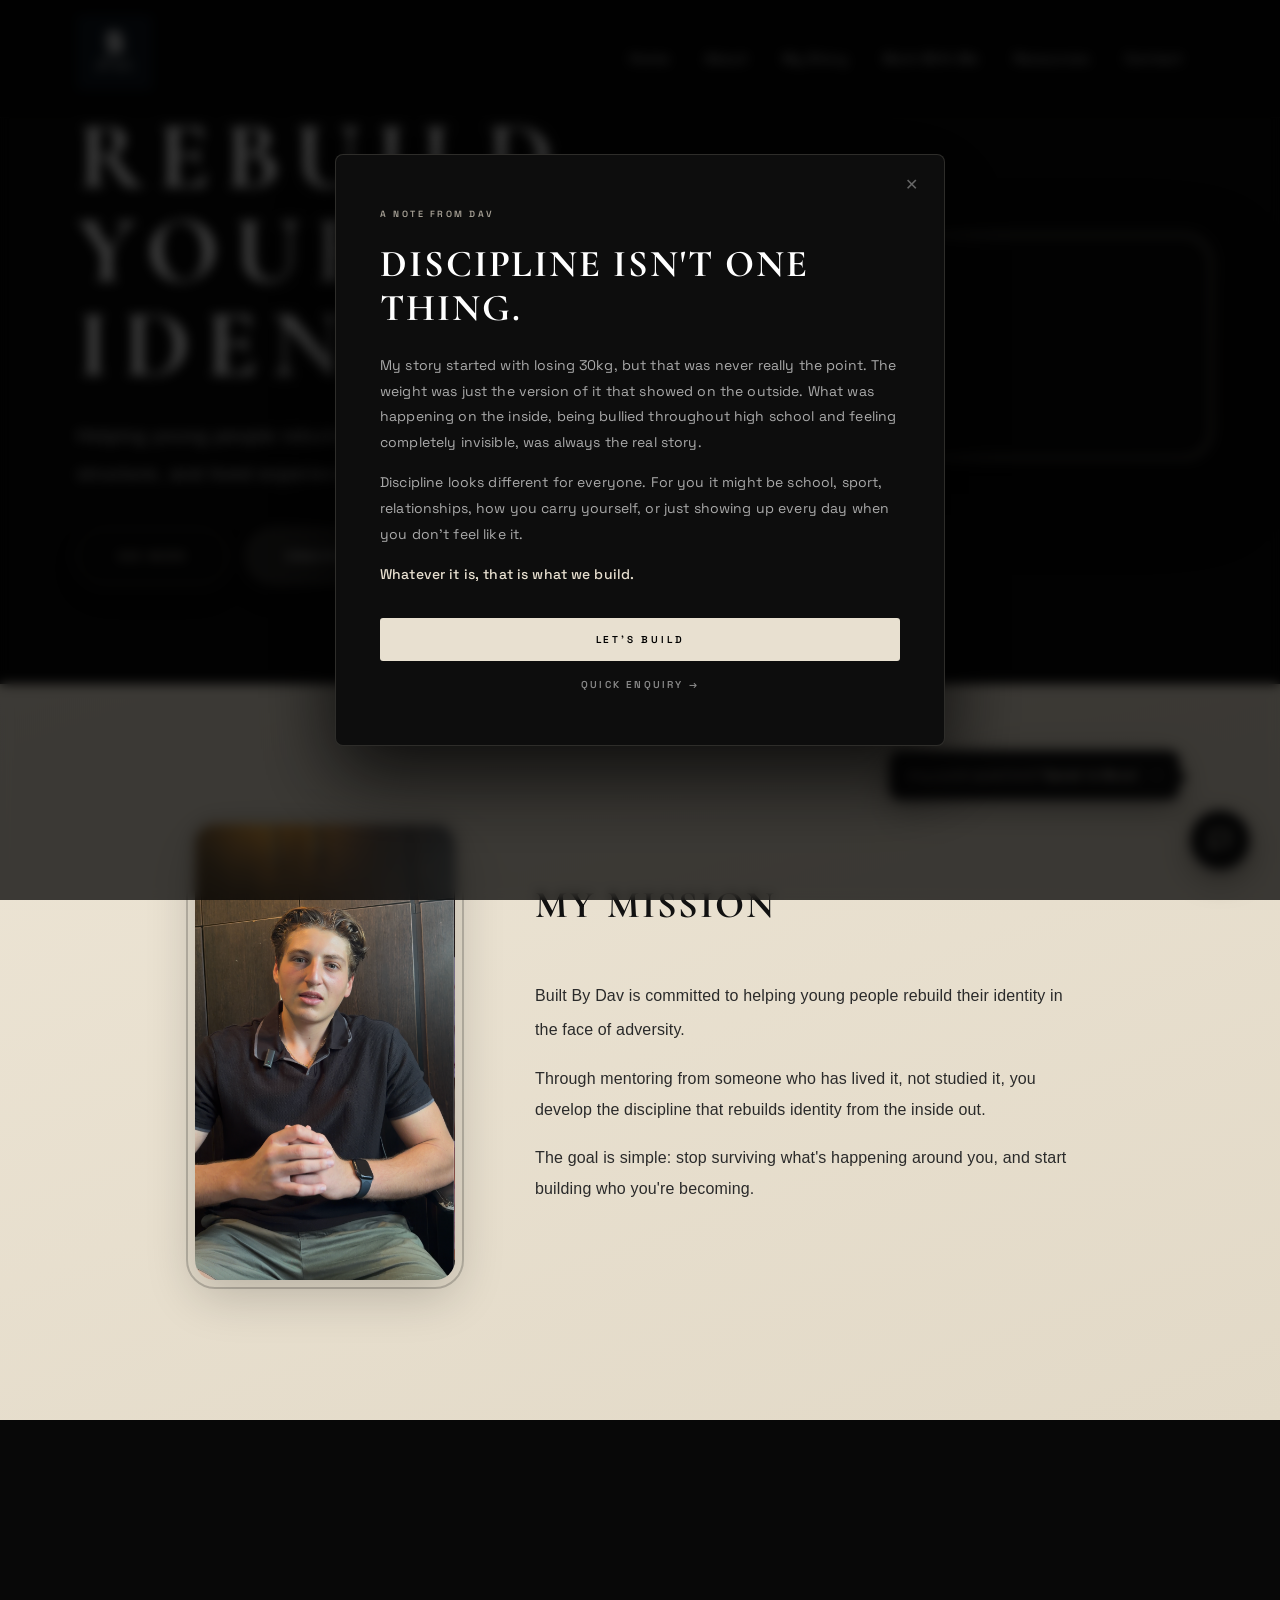
==== index.html @ 3d402c2c "cursor fixes" ====
<!DOCTYPE html>
<html lang="en">
<head>
<meta charset="UTF-8">
<meta name="viewport" content="width=device-width, initial-scale=1.0">
<title>Built By Dav</title>

<!-- FONTS -->
<link href="https://fonts.googleapis.com/css2?family=Cormorant+Garamond:ital,wght@0,300;0,400;0,600;0,700;1,300;1,400;1,600;1,700&family=Space+Grotesk:wght@300;400;500;600;700&display=swap" rel="stylesheet">

<!-- ICONS -->
<link rel="stylesheet" href="https://cdnjs.cloudflare.com/ajax/libs/font-awesome/6.5.0/css/all.min.css">

<style>


/* ===== GLOBAL ===== */
body {
  margin: 0;
  font-family: 'Inter', sans-serif;
  font-weight: 300;
  letter-spacing: 0.3px;
  background: black;
  color: white;
  line-height: 1.7;
}

section {
  padding: 140px 6%;
}

/* ===== SCROLL REVEAL ANIMATION ===== */
.reveal {
  opacity: 0;
  transform: translateY(30px);
  transition: opacity 0.8s ease-out, transform 0.8s ease-out;
}

.reveal.active {
  opacity: 1;
  transform: translateY(0);
}

/* ===== NAV (FIXED PROPERLY) ===== */
nav {
  position: fixed;
  width: 100%;
  top: 0;
  backdrop-filter: blur(20px);
  background: rgba(0,0,0,0.7);
  border-bottom: 1px solid rgba(232, 224, 208, 0.1);
  display: flex;
  justify-content: space-between;
  align-items: center;
  padding: 15px 6%;
  box-sizing: border-box;
  z-index: 1000;
}

.logo img {
  height: 75px;
  transition: 0.3s;
}

.logo:hover img {
  transform: scale(1.05);
}

.nav-links {
    display: flex;
    gap: 35px;
    margin-right: 20px;
    align-items: center;
  }

  .nav-links.active {
    display: flex;
    flex-direction: column;
    position: fixed;
    top: 90px;
    left: 0;
    width: 100%;
    background: rgba(0, 0, 0, 0.98);
    padding: 20px 6%;
    z-index: 999;
    box-sizing: border-box;
  }

  @media (max-width: 768px) {
    .nav-links {
      display: none;
    }
}

.nav-links a {
  color: white;
  text-decoration: none;
  font-size: 13px;
  letter-spacing: 1px;
  transition: 0.4s cubic-bezier(0.4, 0, 0.2, 1);
  font-weight: 400;
  position: relative;
}

.nav-links a::after {
  content: '';
  position: absolute;
  width: 0;
  height: 1px;
  bottom: -5px;
  left: 0;
  background: #E8E0D0;
  transition: width 0.4s cubic-bezier(0.4, 0, 0.2, 1);
}

.nav-links a:hover::after {
  width: 100%;
}

/* ===== HAMBURGER MENU ===== */
.hamburger {
  margin-left: auto;
  padding: 8px;
  display: flex !important;
  flex-direction: column;
  cursor: pointer;
  gap: 7px;
  z-index: 1001;
}

.hamburger span {
  width: 28px;
  height: 2px;
  background: white;
  border-radius: 2px;
  transition: 0.3s;
  display: block;
  flex-shrink: 0;
}

@media (min-width: 769px) {
  .hamburger {
    display: none !important;
  }
}

.hamburger.active span:nth-child(1) {
  transform: rotate(45deg) translate(8px, 8px);
}

.hamburger.active span:nth-child(2) {
  opacity: 0;
}

.hamburger.active span:nth-child(3) {
  transform: rotate(-45deg) translate(8px, -8px);
}

/* ===== HEADINGS ===== */
h1, h2, h3 {
  font-family: 'Playfair Display', serif;
  letter-spacing: 1.5px;
  font-weight: 700;
}

/* ===== HERO ===== */
.hero {
  display: flex;
  justify-content: space-between;
  align-items: center;
  padding-top: 110px;
  padding-bottom: 100px;
}

.hero-text h1 {
  font-size: 72px;
  line-height: 1.2;
  margin: 0;
  letter-spacing: 2px;
}

.hero-text p {
  max-width: 500px;
  color: #bbb;
  font-size: 17px;
  line-height: 1.8;
  margin: 25px 0;
}

.hero img, .hero-video {
  width: 340px;
  border-radius: 20px;
  box-shadow: 0 20px 60px rgba(0, 0, 0, 0.5);
  transition: 0.5s cubic-bezier(0.4, 0, 0.2, 1);
}

.hero-video:hover {
  transform: translateY(-10px);
  box-shadow: 0 30px 80px rgba(232, 224, 208, 0.2);
}

.btn {
  margin-top: 35px;
  padding: 16px 40px;
  background: white;
  color: black;
  border: none;
  cursor: pointer;
  transition: 0.4s cubic-bezier(0.4, 0, 0.2, 1);
  text-decoration: none;
  display: inline-block;
  font-size: 14px;
  border-radius: 8px;
  letter-spacing: 1px;
  font-weight: 500;
  box-shadow: 0 10px 30px rgba(255, 255, 255, 0.1);
}

.btn:hover {
  transform: translateY(-5px);
  box-shadow: 0 20px 50px rgba(255, 255, 255, 0.2);
  background: #f5f5f5;
}

/* ===== MISSION (BEIGE) ===== */
.mission {
  background: #E8E0D0;
  color: black;
}

.mission-container {
  display: flex;
  align-items: center;
  justify-content: center;
  gap: 80px;
  max-width: 1200px;
  margin: auto;
}

.mission img {
  width: 260px;
  border-radius: 20px;
  box-shadow: 0 15px 50px rgba(0, 0, 0, 0.2);
}

.mission-text {
  max-width: 550px;
}

.mission-text h2 {
  font-size: 42px;
  margin: 0 0 30px 0;
}

.mission-text p {
  margin-top: 18px;
  font-size: 16px;
  line-height: 1.8;
  color: #333;
}

/* ===== STORY (BLACK) ===== */
.story {
  background: black;
}

.story-container {
  display: flex;
  align-items: center;
  justify-content: center;
  gap: 80px;
  max-width: 1200px;
  margin: auto;
}

.story-images {
  display: flex;
  justify-content: center;
  align-items: center;
  gap: 0;
}

.story-images img {
  display: block;
  width: 100%;
  max-width: min(100%, 440px);
  height: auto;
  object-fit: contain;
  object-position: center;
  border-radius: 20px;
  box-shadow: 0 20px 60px rgba(0, 0, 0, 0.5);
  transition: 0.5s cubic-bezier(0.4, 0, 0.2, 1);
}

@media (hover: hover) {
  .story-images img:hover {
    transform: translateY(-8px);
    box-shadow: 0 30px 80px rgba(232, 224, 208, 0.15);
  }
}

.story-text {
  max-width: 550px;
}

.story-text h2 {
  font-size: 42px;
  margin: 0 0 30px 0;
}

.story-text p {
  color: #bbb;
  font-size: 16px;
  line-height: 1.8;
  margin-bottom: 20px;
}

/* ===== SERVICES (BEIGE) ===== */
.services {
  background: #E8E0D0;
  color: black;
  text-align: center;
}

.services h2 {
  font-size: 42px;
  margin-bottom: 20px;
}

.cards {
  display: flex;
  justify-content: center;
  gap: 40px;
  flex-wrap: wrap;
  margin-top: 60px;
}

.card {
  background: white;
  padding: 45px;
  border-radius: 20px;
  width: 280px;
  transition: 0.5s cubic-bezier(0.4, 0, 0.2, 1);
  display: flex;
  flex-direction: column;
  justify-content: space-between;
  box-shadow: 0 10px 40px rgba(0, 0, 0, 0.08);
  border: 1px solid rgba(0, 0, 0, 0.05);
}

.card h3 {
  font-size: 22px;
  margin: 0 0 20px 0;
  color: black;
}

.card p {
  color: #555;
  font-size: 15px;
  line-height: 1.7;
  margin: 0;
}

.card:hover {
  transform: translateY(-15px);
  box-shadow: 0 25px 70px rgba(0, 0, 0, 0.15);
  border-color: rgba(0, 0, 0, 0.1);
}

.card-btn {
  display: inline-block;
  margin-top: 25px;
  padding: 12px 24px;
  background: black;
  color: white;
  text-decoration: none;
  text-align: center;
  font-size: 13px;
  cursor: pointer;
  border-radius: 8px;
  transition: 0.4s cubic-bezier(0.4, 0, 0.2, 1);
  letter-spacing: 0.8px;
  font-weight: 500;
}

.card-btn:hover {
  background: #1a1a1a;
  transform: translateY(-3px);
  box-shadow: 0 10px 25px rgba(0, 0, 0, 0.2);
}

/* ===== RESOURCES (BEIGE) ===== */
.resources {
  background: #E8E0D0;
  color: black;
  text-align: center;
}

.resources h2 {
  font-size: 42px;
  margin-bottom: 20px;
}

.resources-grid {
  display: grid;
  grid-template-columns: repeat(auto-fit, minmax(300px, 1fr));
  grid-auto-rows: 1fr;
  gap: 30px;
  margin-top: 50px;
  max-width: 1000px;
  margin-left: auto;
  padding: 10px;
  margin-right: auto;
}

.resource-item {
  background: white;
  padding: 35px;
  border-radius: 15px;
  text-align: left;
  transition: 0.4s cubic-bezier(0.4, 0, 0.2, 1);
  box-shadow: 0 10px 40px rgba(0, 0, 0, 0.08);
  border: 1px solid rgba(0, 0, 0, 0.05);
  display: flex;
  flex-direction: column;
  height: 100%;
}

.resource-item h3 {
  font-size: 18px;
  margin: 0 0 12px 0;
  color: black;
}

.resource-item p {
  color: #666;
  font-size: 14px;
  line-height: 1.6;
  margin: 0 0 15px 0;
  flex-grow: 1;
}

.resource-item a {
  color: black;
  text-decoration: none;
  font-size: 13px;
  font-weight: 500;
  display: inline-block;
  padding: 8px 0;
  border-bottom: 2px solid black;
  transition: 0.3s;
  margin-top: auto;
}

.resource-item a:hover {
  color: #666;
  border-bottom-color: #666;
}

.resource-item:hover {
  transform: translateY(-8px);
  box-shadow: 0 15px 50px rgba(0, 0, 0, 0.12);
}

/* ===== CONTACT ===== */
.contact {
  background: black;
  text-align: center;
}

.contact h2 {
  font-size: 42px;
  margin-bottom: 50px;
}

.socials {
  margin-top: 30px;
  display: flex;
  justify-content: center;
  gap: 30px;
}

.socials a {
  color: white;
  font-size: 28px;
  display: flex;
  align-items: center;
  justify-content: center;
  transition: all 0.4s cubic-bezier(0.4, 0, 0.2, 1);
  position: relative;
  width: 60px;
  height: 60px;
  border-radius: 50%;
  background: rgba(232, 224, 208, 0.1);
}

.socials a:hover {
  transform: translateY(-8px) scale(1.1);
  color: #E8E0D0;
  background: rgba(232, 224, 208, 0.2);
}

.socials a::after {
  content: "";
  position: absolute;
  width: 100%;
  height: 100%;
  border-radius: 50%;
  top: 0;
  left: 0;
  opacity: 0;
  transition: 0.4s;
  box-shadow: 0 0 30px rgba(232,224,208,0.4);
}

.socials a:hover::after {
  opacity: 1;
}

@keyframes float {
  0% { transform: translateY(0px); }
  50% { transform: translateY(-6px); }
  100% { transform: translateY(0px); }
}

.socials a {
  animation: float 3s ease-in-out infinite;
}

.socials a:nth-child(2) {
  animation-delay: 0.2s;
}

.socials a:nth-child(3) {
  animation-delay: 0.4s;
}

/* ===== FOOTER ===== */
#contact.contact {
  padding-bottom: 80px;
}

.footer {
  background: linear-gradient(180deg, #111 0%, #0a0a0a 100%);
  padding: 80px 6%;
  text-align: center;
  color: #888;
  border-top: 1px solid rgba(232, 224, 208, 0.1);
}

.footer-content {
  max-width: 900px;
  margin: 0 auto;
}

.footer-logo {
  margin-bottom: 40px;
}

.footer-logo img {
  height: 120px;
  transition: 0.4s cubic-bezier(0.4, 0, 0.2, 1);
}

.footer-logo img:hover {
  transform: scale(1.08);
}

.footer-tagline {
  margin-bottom: 50px;
  font-size: 16px;
  color: #aaa;
}

.footer-links {
  display: flex;
  justify-content: center;
  gap: 40px;
  margin-bottom: 50px;
  flex-wrap: wrap;
}

.footer-links a {
  color: #888;
  text-decoration: none;
  font-size: 13px;
  transition: 0.3s;
  letter-spacing: 0.5px;
}

.footer-links a:hover {
  color: #E8E0D0;
}

.footer-bottom {
  border-top: 1px solid rgba(232, 224, 208, 0.1);
  padding-top: 30px;
  font-size: 12px;
  color: #666;
  letter-spacing: 0.5px;
}

/* ===== MOBILE RESPONSIVE ===== */
@media (max-width: 768px) {
  section {
    padding: 80px 6%;
  }

  .hamburger {
    margin-left: auto;
    padding: 10px;
    display: flex !important;
    flex-direction: column;
    cursor: pointer;
    gap: 8px;
    z-index: 1001;
  }

  .nav-links.active {
    display: flex;
    flex-direction: column;
    position: fixed;
    top: 90px;
    left: 0;
    width: 100%;
    background: rgba(0, 0, 0, 0.98);
    padding: 20px 6%;
    z-index: 999;
    box-sizing: border-box;
  }

  .nav-links a {
    display: block;
    padding: 18px 0;
    border-bottom: 1px solid rgba(232, 224, 208, 0.12);
    font-size: 15px;
    letter-spacing: 0.12em;
    color: #F5F5F5;
    font-family: 'Space Grotesk', sans-serif;
    text-transform: uppercase;
    transition: color 0.25s ease, background 0.25s ease, transform 0.25s ease;
  }

  .nav-links a:hover,
  .nav-links a:focus {
    color: #E8E0D0;
    background: rgba(232, 224, 208, 0.08);
    transform: translateX(2px);
  }

  .nav-links a::after {
    display: none;
  }

  .hero {
    flex-direction: column;
    padding-top: 120px;
    text-align: center;
  }

  .hero-text h1 {
    font-size: 48px;
  }

  .hero img, .hero-video {
    width: 280px;
    margin-top: 40px;
  }

  .mission-container {
    flex-direction: column;
    gap: 40px;
    text-align: center;
  }

  .story-container {
    flex-direction: column;
    gap: 40px;
    text-align: center;
  }

  .story-images {
    flex-direction: column;
    gap: 20px;
  }

  .story-images img {
    width: 100%;
    height: auto;
  }

  .cards {
    flex-direction: column;
    gap: 30px;
  }

  .card {
    width: 100%;
  }
}


/* ===== LUXURY ENHANCEMENTS ===== */

html {
  scroll-behavior: smooth;
}

body {
  background: #080808;
  letter-spacing: 0.4px;
}

/* Richer font imports */

h1, h2, h3 {
  font-family: 'Cormorant Garamond', 'Playfair Display', serif;
  letter-spacing: 2px;
}

.hero-text {
  max-width: 760px;
}

/* Hero heading glow */
.hero-text h1 {
  font-size: 72px;
  font-weight: 700;
  letter-spacing: 3px;
  line-height: 1.06;
  max-width: 720px;
  background: linear-gradient(135deg, #ffffff 0%, #E8E0D0 50%, #c9b99a 100%);
  -webkit-background-clip: text;
  -webkit-text-fill-color: transparent;
  background-clip: text;
}

.hero-text p {
  font-size: 17px;
  line-height: 1.9;
  color: #bbb;
  letter-spacing: 0.6px;
  max-width: 520px;
}

/* Elegant hero image */
.hero img, .hero-video {
  border-radius: 30px;
  box-shadow: 0 30px 80px rgba(0,0,0,0.7), 0 0 0 1px rgba(232,224,208,0.08);
}

/* Refined button */
.btn {
  padding: 16px 40px;
  background: rgba(232, 224, 208, 0.14);
  color: white;
  border: 1px solid rgba(232, 224, 208, 0.35);
  border-radius: 999px;
  letter-spacing: 1.2px;
  font-size: 14px;
  font-weight: 500;
  text-transform: none;
  transition: 0.4s cubic-bezier(0.4, 0, 0.2, 1);
  box-shadow: 0 12px 25px rgba(0, 0, 0, 0.18);
}

.btn:hover {
  background: rgba(232, 224, 208, 0.26);
  color: white;
  transform: translateY(-3px);
  box-shadow: 0 18px 35px rgba(0, 0, 0, 0.22);
}

/* Section headings with decorative line */
.mission-text h2,
.story-text h2,
.services h2,
.resources h2,
.contact h2 {
  font-weight: 300;
  letter-spacing: 4px;
  text-transform: uppercase;
  font-size: 36px;
}

.mission-text h2::after,
.story-text h2::after,
.services h2::after,
.resources h2::after,
.contact h2::after {
  content: '';
  display: block;
  width: 40px;
  height: 1px;
  background: linear-gradient(90deg, rgba(232,224,208,0.5), transparent);
  margin: 20px auto 0;
  opacity: 0.8;
}

/* Richer beige sections */
.mission, .services, .resources {
  background: linear-gradient(160deg, #EDE5D5 0%, #E2D9C7 100%);
}

/* Refined cards */
.card {
  border-radius: 20px;
  box-shadow: 0 25px 70px rgba(0, 0, 0, 0.08);
  border: 1px solid rgba(232, 224, 208, 0.18);
  transition: 0.6s cubic-bezier(0.4, 0, 0.2, 1);
}

.card:hover {
  transform: translateY(-10px);
  box-shadow: 0 40px 80px rgba(0, 0, 0, 0.12);
}

.card-btn {
    border-radius: 12px;
    letter-spacing: 1.2px;
    font-size: 12px;
    text-transform: none;
    padding: 14px 28px;
}

/* Refined resource items */
.resource-item {
  border-radius: 20px;
  transition: 0.6s cubic-bezier(0.4, 0, 0.2, 1);
}

/* Story section */
.story {
  background: linear-gradient(180deg, #080808 0%, #0d0d0d 100%);
}

.story-images img {
  width: 100%;
  max-width: min(100%, 440px);
  height: auto;
  object-fit: contain;
  object-position: center;
  border-radius: 4px;
  box-shadow: 0 30px 80px rgba(0,0,0,0.6), 0 0 0 1px rgba(255,255,255,0.04);
}

/* Reveal animation - slower and smoother */
.reveal {
  transition: opacity 1.2s cubic-bezier(0.4, 0, 0.2, 1), transform 1.2s cubic-bezier(0.4, 0, 0.2, 1);
  transform: translateY(40px);
}

/* Nav refinement */
nav {
  backdrop-filter: blur(30px);
  background: rgba(5, 5, 5, 0.85);
  border-bottom: 1px solid rgba(232, 224, 208, 0.06);
}

/* Footer refinement */
.footer {
  background: linear-gradient(180deg, #080808 0%, #050505 100%);
}

/* Mobile adjustments */
@media (max-width: 768px) {
  .hero-text h1 {
    font-size: 52px;
    letter-spacing: 4px;
  }
  
  .btn {
    padding: 16px 36px;
  }
}


/* ===== BOLD LUXURY UPGRADE ===== */


body {
  font-weight: 400;
}

h1, h2, h3 {
  font-family: 'Cormorant Garamond', 'Playfair Display', serif;
  font-weight: 700;
}

.hero-text h1 {
  font-weight: 700;
  font-size: 82px;
  letter-spacing: 8px;
  line-height: 1.05;
  background: linear-gradient(135deg, #ffffff 0%, #E8E0D0 40%, #c9b99a 100%);
  -webkit-background-clip: text;
  -webkit-text-fill-color: transparent;
  background-clip: text;
  text-transform: uppercase;
}

.hero-text p {
  font-weight: 400;
  font-size: 16px;
  color: #aaa;
  line-height: 2;
  letter-spacing: 0.8px;
}

.mission-text h2,
.story-text h2,
.services h2,
.resources h2,
.contact h2 {
  font-weight: 700;
  font-size: 40px;
  letter-spacing: 5px;
  text-transform: uppercase;
}

.mission-text p {
  font-weight: 400;
  font-size: 16px;
  color: #2a2a2a;
  line-height: 1.95;
}

.story-text p {
  font-weight: 400;
  color: #bbb;
  line-height: 1.95;
}

.card h3 {
  font-weight: 700;
  font-size: 20px;
  letter-spacing: 2px;
  text-transform: uppercase;
}

.card p {
  font-weight: 400;
  font-size: 14px;
  line-height: 1.8;
  color: #444;
}

.resource-item h3 {
  font-weight: 700;
  letter-spacing: 2px;
  text-transform: uppercase;
  font-size: 16px;
}

.resource-item p {
  font-weight: 400;
  font-size: 14px;
  line-height: 1.8;
}

.btn {
  font-weight: 700;
  letter-spacing: 3px;
  font-size: 12px;
}

.card-btn {
  font-weight: 700;
  letter-spacing: 2px;
}

.footer-tagline {
  font-weight: 400;
  letter-spacing: 3px;
  font-size: 13px;
  text-transform: uppercase;
  color: #888;
}

@media (max-width: 768px) {
  .hero-text h1 {
    font-size: 54px;
    letter-spacing: 5px;
  }
}



/* Story image */
.story-images img {
  width: 100% !important;
  max-width: min(100%, 440px) !important;
  height: auto !important;
  object-fit: contain !important;
  object-position: center !important;
  border: none;
  border-radius: 4px;
  outline: 2px solid rgba(232, 224, 208, 0.6);
  outline-offset: 7px;
}


/* ===== UNIVERSAL IMAGE BORDERS ===== */

/* Hero image - dark background, beige border */
.hero img, .hero-video {
  outline: 2px solid rgba(232, 224, 208, 0.6);
  outline-offset: 7px;
}

/* Mission image - beige background, dark border */
.mission img {
  outline: 2px solid rgba(0, 0, 0, 0.2);
  outline-offset: 7px;
}


/* ===== COMPREHENSIVE MOBILE OPTIMISATION ===== */
@media (max-width: 768px) {

  /* Global */
  section {
    padding: 70px 5% !important;
  }

  h2 {
    font-size: 30px !important;
    letter-spacing: 3px !important;
  }

  /* Nav */
  nav {
    padding: 12px 5%;
  }

  .logo img {
    height: 55px;
  }

  .nav-links.active {
    top: 79px;
    padding: 15px 5%;
    gap: 0;
  }

  .nav-links a {
    display: block;
    padding: 16px 0;
    font-size: 14px;
    letter-spacing: 0.12em;
    text-transform: uppercase;
    transition: color 0.25s ease, background 0.25s ease, transform 0.25s ease;
  }

  .nav-links a:hover,
  .nav-links a:focus {
    color: #E8E0D0;
    background: rgba(232, 224, 208, 0.08);
    transform: translateX(2px);
  }

  /* Hero */
  .hero {
    flex-direction: column-reverse;
    padding-top: 100px !important;
    padding-bottom: 60px !important;
    text-align: center;
    gap: 40px;
  }

  .hero-text h1 {
    font-size: 46px !important;
    letter-spacing: 5px !important;
  }

  .hero-text p {
    font-size: 15px !important;
    margin: 18px auto;
    max-width: 340px;
  }

  .hero img, .hero-video {
    width: 100%;
    max-width: 320px;
    height: 360px;
    object-fit: cover;
    object-position: top center;
    margin: 0 auto;
    display: block;
    border-radius: 8px;
  }

  .btn {
    padding: 15px 36px !important;
    font-size: 11px !important;
  }

  /* Mission */
  .mission {
    padding: 70px 5% !important;
  }

  .mission-container {
    flex-direction: column;
    gap: 35px;
    text-align: left;
  }

  .mission img {
    width: 100%;
    max-width: 320px;
    height: 320px;
    object-fit: cover;
    object-position: top;
    margin: 0 auto;
    display: block;
  }

  .mission-text {
    max-width: 100%;
  }

  .mission-text p {
    font-size: 15px !important;
  }

  /* Story */
  .story-container {
    flex-direction: column;
    gap: 40px;
    text-align: left;
  }

  .story-text p {
    font-size: 15px !important;
  }

  .story-images {
    flex-direction: column;
    gap: 12px;
    justify-content: center;
    align-items: center;
    width: 100%;
    max-width: 100%;
    padding: 0 clamp(8px, 3vw, 16px);
    box-sizing: border-box;
  }

  .story-images img {
    width: 100% !important;
    max-width: min(100%, min(300px, 88vw)) !important;
    height: auto !important;
    object-fit: contain !important;
    object-position: center center !important;
    margin: 0 auto;
  }

  /* Services */
  .cards {
    flex-direction: column;
    gap: 20px;
    align-items: stretch;
  }

  .card {
    width: 100% !important;
    padding: 30px;
    box-sizing: border-box;
  }

  .card h3 {
    font-size: 16px !important;
  }

  .card p {
    font-size: 14px !important;
  }

  /* Resources */
  .resources-grid {
    grid-template-columns: 1fr !important;
    gap: 18px;
  }

  .resource-item {
    padding: 28px;
  }

  .resource-item h3 {
    font-size: 15px !important;
  }

  /* Contact */
  .socials {
    gap: 20px;
  }

  .socials a {
    width: 52px;
    height: 52px;
    font-size: 22px;
  }

  /* Footer */
  .footer {
    padding: 60px 5%;
  }

  .footer-logo img {
    height: 80px;
  }

  .footer-links {
    gap: 20px;
    flex-direction: column;
    align-items: center;
  }

  .footer-tagline {
    font-size: 11px !important;
    letter-spacing: 2px;
  }

  /* Image borders - adjust offset for mobile */
  .hero img,
  .mission img,
  .story-images img {
    outline-offset: 5px;
  }
}

@media (max-width: 480px) {
  .story-images {
    padding: 0 clamp(4px, 2vw, 12px);
  }

  .story-images img {
    max-width: min(100%, min(260px, 86vw)) !important;
    outline-offset: 4px !important;
  }

  .story-container {
    gap: 28px;
  }
}


@media (max-width: 768px) {
  nav {
    padding: 10px 5%;
    min-height: 60px;
    align-items: center;
  }

  .logo img {
    height: 50px !important;
  }

  .hamburger {
    display: flex !important;
    flex-direction: column;
    gap: 7px !important;
    padding: 8px !important;
    margin-left: auto;
    flex-shrink: 0;
  }

  .hamburger span {
    width: 28px !important;
    height: 2px !important;
    background: white;
    display: block;
    border-radius: 2px;
    flex-shrink: 0;
  }
}


/* ===== HEADING VISIBILITY FIX ===== */

/* Remove gradient on hero - solid white */
.hero-text h1 {
  background: none !important;
  -webkit-background-clip: unset !important;
  -webkit-text-fill-color: white !important;
  background-clip: unset !important;
  color: white !important;
  font-weight: 700 !important;
}

/* All dark section headings - bright white */
.story h2,
.story-text h2,
.contact h2,
#story h2,
#contact h2 {
  color: white !important;
  -webkit-text-fill-color: white !important;
}

/* All light section headings - solid black */
.mission h2,
.mission-text h2,
.services h2,
.resources h2,
#mission h2,
#services h2,
#resources h2 {
  color: #111 !important;
  -webkit-text-fill-color: #111 !important;
}

/* Article and service page headings */
.header-section h1,
.page-header h1,
.article-header h1 {
  color: #111 !important;
  -webkit-text-fill-color: #111 !important;
  font-weight: 700 !important;
}

h2, h3 {
  font-weight: 700 !important;
}


/* ===== LUXURY TYPOGRAPHY SYSTEM ===== */

/* Enable advanced font features */
* {
  -webkit-font-smoothing: antialiased;
  -moz-osx-font-smoothing: grayscale;
  text-rendering: optimizeLegibility;
}

body {
  font-family: 'Inter', sans-serif;
  font-weight: 300;
  font-size: 16px;
  line-height: 1.95;
  letter-spacing: 0.3px;
  font-feature-settings: "kern" 1, "liga" 1, "calt" 1;
}

/* All headings - Cormorant Garamond */
h1, h2, h3, h4 {
  font-family: 'Cormorant Garamond', serif;
  font-weight: 600;
  line-height: 1.15;
  letter-spacing: 3px;
  font-feature-settings: "kern" 1, "liga" 1, "swsh" 1;
}

/* Hero title - dramatic and bold */
.hero-text h1 {
  font-size: 86px !important;
  font-weight: 700 !important;
  letter-spacing: 10px !important;
  line-height: 1.0 !important;
  text-transform: uppercase;
  font-style: normal;
}

/* Section headings - refined uppercase */
h2 {
  font-size: 38px;
  font-weight: 600;
  letter-spacing: 6px;
  text-transform: uppercase;
}

/* Sub headings */
h3 {
  font-size: 20px;
  font-weight: 600;
  letter-spacing: 4px;
  text-transform: uppercase;
}

/* Body paragraphs */
p {
  font-family: 'Inter', sans-serif;
  font-weight: 300;
  font-size: 15px;
  line-height: 2.0;
  letter-spacing: 0.4px;
}

/* Lead paragraph - slightly larger */
.hero-text p,
.mission-text p:first-of-type,
.story-text p:first-of-type {
  font-size: 16px !important;
  font-weight: 300;
  line-height: 2.1 !important;
  letter-spacing: 0.5px;
}

/* Buttons */
.btn, .card-btn {
  font-family: 'Inter', sans-serif;
  font-weight: 400;
  font-size: 10px !important;
  letter-spacing: 4px !important;
  text-transform: uppercase;
}

/* Article headings */
.article-header h1 {
  font-size: 58px !important;
  font-weight: 700 !important;
  letter-spacing: 4px !important;
  line-height: 1.15 !important;
  font-style: italic;
}

.article-meta {
  font-family: 'Inter', sans-serif;
  font-size: 10px !important;
  letter-spacing: 4px !important;
  text-transform: uppercase;
  font-weight: 400;
}

.article-content p {
  font-size: 16px !important;
  line-height: 2.1 !important;
  font-weight: 300;
  letter-spacing: 0.3px;
}

.article-content h2 {
  font-size: 28px !important;
  letter-spacing: 4px !important;
  font-style: italic;
  font-weight: 600 !important;
}

/* Service page headers */
.header-section h1,
.page-header h1 {
  font-size: 56px !important;
  font-weight: 700 !important;
  letter-spacing: 5px !important;
  line-height: 1.1 !important;
}

.header-section p,
.page-header p {
  font-size: 15px !important;
  line-height: 2.0 !important;
  letter-spacing: 0.8px;
  font-weight: 300;
}

/* Card text */
.card h3 {
  font-size: 16px !important;
  letter-spacing: 3px !important;
}

.card p {
  font-size: 13px !important;
  line-height: 1.9 !important;
  letter-spacing: 0.5px;
}

/* Resource items */
.resource-item h3 {
  font-size: 14px !important;
  letter-spacing: 3px !important;
}

.resource-item p {
  font-size: 13px !important;
  line-height: 1.9 !important;
}

/* Footer */
.footer-tagline {
  font-family: 'Inter', sans-serif;
  font-size: 10px !important;
  letter-spacing: 5px !important;
  text-transform: uppercase;
  font-weight: 300;
}

.footer-links a {
  font-size: 10px !important;
  letter-spacing: 3px !important;
  text-transform: uppercase;
}

.footer-bottom p {
  font-size: 10px !important;
  letter-spacing: 2px;
  text-transform: uppercase;
}

/* Article footer */
.article-footer {
  font-family: 'Inter', sans-serif;
  font-size: 11px !important;
  letter-spacing: 3px !important;
  text-transform: uppercase;
}

@media (max-width: 768px) {
  .hero-text h1 {
    font-size: 52px !important;
    letter-spacing: 6px !important;
  }
  h2 {
    font-size: 28px !important;
    letter-spacing: 4px !important;
  }
  .article-header h1 {
    font-size: 38px !important;
  }
  .header-section h1,
  .page-header h1 {
    font-size: 36px !important;
  }
}


/* ===== BOLDER TEXT ===== */
body {
  font-weight: 400 !important;
}

p {
  font-weight: 400 !important;
}

.hero-text p,
.mission-text p,
.story-text p,
.article-content p,
.header-section p,
.page-header p,
.card p,
.resource-item p {
  font-weight: 400 !important;
}


.footer-links a,
.footer-tagline,
.footer-bottom p {
  font-weight: 400 !important;
}

.article-meta {
  font-weight: 500 !important;
}

h1, h2, h3 {
  font-weight: 700 !important;
}


/* ===== THREE FIXES ===== */

/* 1. Lock Read article button to bottom of resource card */
.resource-item {
  display: flex;
  flex-direction: column;
}

.resource-item p {
  flex-grow: 1;
}

.resource-item a {
  display: inline-block !important;
  width: fit-content !important;
  align-self: flex-start;
  margin-top: auto;
  padding-bottom: 3px;
  border-bottom: 1px solid black !important;
  border-top: none !important;
  border-left: none !important;
  border-right: none !important;
}

/* 2. Hero image wider */
.hero img, .hero-video {
  width: 420px !important;
}

@media (max-width: 768px) {
  .hero img, .hero-video {
    width: 100% !important;
    max-width: 360px !important;
  }
}


/* ================================================================
   ELITE NEW-AGE TYPOGRAPHY, Built By Dav
   Cormorant Garamond (editorial serif) × Space Grotesk (modern sans)
   ================================================================ */

*, *::before, *::after {
  -webkit-font-smoothing: antialiased;
  -moz-osx-font-smoothing: grayscale;
  text-rendering: optimizeLegibility;
  font-feature-settings: "kern" 1, "liga" 1, "calt" 1;
}

body {
  font-family: 'Space Grotesk', sans-serif !important;
  font-weight: 400 !important;
  font-size: 15px !important;
  line-height: 1.85 !important;
  letter-spacing: 0.015em !important;
}

h1 {
  font-family: 'Cormorant Garamond', serif !important;
  font-weight: 700 !important;
  letter-spacing: 0.12em !important;
  line-height: 1.0 !important;
  text-transform: uppercase !important;
}

h2 {
  font-family: 'Cormorant Garamond', serif !important;
  font-weight: 700 !important;
  font-size: clamp(28px, 4vw, 42px) !important;
  letter-spacing: 0.14em !important;
  line-height: 1.05 !important;
  text-transform: uppercase !important;
}

h3 {
  font-family: 'Space Grotesk', sans-serif !important;
  font-weight: 600 !important;
  font-size: 12px !important;
  letter-spacing: 0.22em !important;
  line-height: 1.5 !important;
  text-transform: uppercase !important;
}

p {
  font-family: 'Space Grotesk', sans-serif !important;
  font-weight: 400 !important;
  font-size: 15px !important;
  line-height: 1.9 !important;
  letter-spacing: 0.015em !important;
}

li {
  font-family: 'Space Grotesk', sans-serif !important;
  font-weight: 400 !important;
  font-size: 15px !important;
  line-height: 1.9 !important;
  letter-spacing: 0.01em !important;
}


.btn, .card-btn, .form-container button, button[type="submit"] {
  font-family: 'Space Grotesk', sans-serif !important;
  font-size: 9px !important;
  letter-spacing: 0.28em !important;
  font-weight: 600 !important;
  text-transform: uppercase !important;
}

.hero-text h1 {
  font-size: clamp(52px, 9vw, 96px) !important;
  letter-spacing: 0.14em !important;
  line-height: 0.98 !important;
  font-style: normal !important;
}

.hero-text p {
  font-size: 16px !important;
  line-height: 1.95 !important;
  letter-spacing: 0.04em !important;
  font-weight: 400 !important;
}

.article-header h1 {
  font-family: 'Cormorant Garamond', serif !important;
  font-size: clamp(36px, 6vw, 68px) !important;
  font-style: italic !important;
  letter-spacing: 0.04em !important;
  text-transform: none !important;
  line-height: 1.1 !important;
  font-weight: 700 !important;
}

.article-meta {
  font-family: 'Space Grotesk', sans-serif !important;
  font-size: 9px !important;
  letter-spacing: 0.28em !important;
  text-transform: uppercase !important;
  font-weight: 500 !important;
}

.article-content p {
  font-size: 17px !important;
  line-height: 2.05 !important;
  letter-spacing: 0.01em !important;
  font-weight: 400 !important;
}

.article-content h2 {
  font-family: 'Cormorant Garamond', serif !important;
  font-style: italic !important;
  font-size: 30px !important;
  letter-spacing: 0.05em !important;
  text-transform: none !important;
  font-weight: 700 !important;
}

.header-section h1, .page-header h1 {
  font-size: clamp(32px, 5vw, 56px) !important;
  letter-spacing: 0.1em !important;
  line-height: 1.05 !important;
}

.header-section p, .page-header p {
  font-size: 15px !important;
  line-height: 1.9 !important;
  letter-spacing: 0.03em !important;
  font-weight: 400 !important;
}

.card h3 {
  font-size: 11px !important;
  letter-spacing: 0.24em !important;
}

.card p {
  font-size: 14px !important;
  line-height: 1.85 !important;
  letter-spacing: 0.01em !important;
}

.resource-item h3 {
  font-size: 11px !important;
  letter-spacing: 0.22em !important;
}

.resource-item p {
  font-size: 14px !important;
  line-height: 1.85 !important;
}

.resource-item a {
  font-family: 'Space Grotesk', sans-serif !important;
  font-size: 9px !important;
  letter-spacing: 0.22em !important;
  text-transform: uppercase !important;
  font-weight: 600 !important;
}

.footer, .footer p, .footer-bottom p {
  font-family: 'Space Grotesk', sans-serif !important;
  font-size: 10px !important;
  letter-spacing: 0.14em !important;
  text-transform: uppercase !important;
}

.footer-tagline {
  font-family: 'Space Grotesk', sans-serif !important;
  font-size: 10px !important;
  letter-spacing: 0.2em !important;
  text-transform: uppercase !important;
  font-weight: 300 !important;
}

.footer-links a {
  font-family: 'Space Grotesk', sans-serif !important;
  font-size: 9px !important;
  letter-spacing: 0.2em !important;
  text-transform: uppercase !important;
  font-weight: 500 !important;
}

.article-footer, .article-footer p {
  font-family: 'Space Grotesk', sans-serif !important;
  font-size: 10px !important;
  letter-spacing: 0.2em !important;
  text-transform: uppercase !important;
}

input, textarea, select {
  font-family: 'Space Grotesk', sans-serif !important;
  font-weight: 400 !important;
  letter-spacing: 0.02em !important;
}

.benefits li, .benefits p {
  font-size: 15px !important;
  line-height: 1.9 !important;
}

.content p, .service-section p, .service-section li {
  font-size: 15px !important;
  line-height: 1.9 !important;
}

.content h2, .service-section h2 {
  font-family: 'Cormorant Garamond', serif !important;
  font-weight: 700 !important;
  letter-spacing: 0.12em !important;
}

@media (max-width: 768px) {
  .hero-text h1 {
    font-size: clamp(38px, 12vw, 56px) !important;
    letter-spacing: 0.1em !important;
  }
  h2 {
    font-size: clamp(22px, 7vw, 30px) !important;
    letter-spacing: 0.1em !important;
  }
  .header-section h1, .page-header h1 {
    font-size: clamp(28px, 8vw, 40px) !important;
    letter-spacing: 0.08em !important;
  }
  .article-header h1 {
    font-size: clamp(28px, 9vw, 42px) !important;
  }
  p, li {
    font-size: 14px !important;
  }
  .article-content p {
    font-size: 15px !important;
  }
  h3 {
    font-size: 11px !important;
  }
}


/* ===== HERO VIDEO ===== */
.hero-video {
  object-fit: cover;
  border-radius: 20px;
}

@media (max-width: 768px) {
  .hero-video {
    width: 100% !important;
    max-width: 360px !important;
    height: 360px !important;
    margin: 0 auto;
    display: block;
  }
}


/* ===== HERO BUTTON GROUP ===== */
.hero-btns {
  display: flex;
  gap: 18px;
  align-items: center;
  margin-top: 35px;
  flex-wrap: wrap;
}

.hero-btns .btn {
  margin-top: 0;
}

.btn-outline {
  background: transparent !important;
  color: rgba(232, 224, 208, 0.8) !important;
  border: 1px solid rgba(232, 224, 208, 0.35) !important;
}

.btn-outline:hover {
  background: rgba(232, 224, 208, 0.08) !important;
  border-color: rgba(232, 224, 208, 0.7) !important;
  color: white !important;
}

@media (max-width: 768px) {
  .hero-btns {
    justify-content: center;
    gap: 14px;
  }
}


/* ===== READABILITY UPGRADE ===== */
body {
  font-size: 16px !important;
  line-height: 2.0 !important;
}

p {
  font-size: 16px !important;
  line-height: 2.0 !important;
}

li {
  font-size: 16px !important;
  line-height: 2.0 !important;
}

.hero-text p {
  font-size: 17px !important;
  line-height: 2.0 !important;
  color: #ccc !important;
}

.mission-text p {
  font-size: 16px !important;
  line-height: 2.05 !important;
  color: #2a2a2a !important;
}

.story-text p {
  font-size: 16px !important;
  line-height: 2.05 !important;
  color: #bbb !important;
}

.card p {
  font-size: 15px !important;
  line-height: 1.95 !important;
  color: #444 !important;
}

.resource-item p {
  font-size: 15px !important;
  line-height: 1.95 !important;
}

.header-section p, .page-header p {
  font-size: 17px !important;
  line-height: 2.0 !important;
}

.article-content p {
  font-size: 18px !important;
  line-height: 2.1 !important;
}

.content p, .service-section p {
  font-size: 16px !important;
  line-height: 2.05 !important;
}

.benefits li, .content li, .service-section li {
  font-size: 16px !important;
  line-height: 2.0 !important;
}

h2 {
  font-size: clamp(30px, 4vw, 44px) !important;
}

h3 {
  font-size: 13px !important;
}

.card h3 {
  font-size: 12px !important;
}

.resource-item h3 {
  font-size: 12px !important;
}

@media (max-width: 768px) {
  p, li {
    font-size: 15px !important;
  }
  .article-content p {
    font-size: 16px !important;
  }
  .hero-text p {
    font-size: 15px !important;
  }
}


/* ===== ELEGANT FONT REFINEMENT ===== */
/* Cormorant Garamond for all body text, flowing, warm, editorial */
/* Space Grotesk kept only for UI micro-labels (nav, buttons, captions) */

body {
  font-family: 'Cormorant Garamond', serif !important;
  font-weight: 400 !important;
  font-size: 18px !important;
  line-height: 2.0 !important;
  letter-spacing: 0.02em !important;
}

p {
  font-family: 'Cormorant Garamond', serif !important;
  font-weight: 400 !important;
  font-size: 18px !important;
  line-height: 2.05 !important;
  letter-spacing: 0.02em !important;
}

li {
  font-family: 'Cormorant Garamond', serif !important;
  font-weight: 400 !important;
  font-size: 18px !important;
  line-height: 2.0 !important;
  letter-spacing: 0.02em !important;
}

.hero-text p {
  font-family: 'Cormorant Garamond', serif !important;
  font-size: 19px !important;
  font-weight: 400 !important;
  line-height: 2.0 !important;
  color: #ccc !important;
}

.mission-text p {
  font-family: 'Cormorant Garamond', serif !important;
  font-size: 18px !important;
  line-height: 2.05 !important;
  color: #2a2a2a !important;
}

.story-text p {
  font-family: 'Cormorant Garamond', serif !important;
  font-size: 18px !important;
  line-height: 2.05 !important;
  color: #bbb !important;
}

.card p {
  font-family: 'Cormorant Garamond', serif !important;
  font-size: 17px !important;
  line-height: 2.0 !important;
}

.resource-item p {
  font-family: 'Cormorant Garamond', serif !important;
  font-size: 17px !important;
  line-height: 2.0 !important;
}

.header-section p, .page-header p {
  font-family: 'Cormorant Garamond', serif !important;
  font-size: 19px !important;
  line-height: 2.0 !important;
}

.article-content p {
  font-family: 'Cormorant Garamond', serif !important;
  font-size: 20px !important;
  line-height: 2.1 !important;
  letter-spacing: 0.02em !important;
}

.content p, .service-section p {
  font-family: 'Cormorant Garamond', serif !important;
  font-size: 18px !important;
  line-height: 2.05 !important;
}

.benefits li, .content li, .service-section li {
  font-family: 'Cormorant Garamond', serif !important;
  font-size: 18px !important;
  line-height: 2.0 !important;
}

input, textarea, select {
  font-family: 'Cormorant Garamond', serif !important;
  font-size: 16px !important;
  letter-spacing: 0.03em !important;
}

@media (max-width: 768px) {
  p, li {
    font-size: 17px !important;
  }
  .article-content p {
    font-size: 18px !important;
  }
  .hero-text p {
    font-size: 17px !important;
  }
}


/* ===== BANGLA MN FONT ===== */
body, p, li, input, textarea, select,
.hero-text p, .mission-text p, .story-text p,
.card p, .resource-item p, .header-section p,
.page-header p, .article-content p,
.content p, .service-section p,
.benefits li, .content li, .service-section li {
  font-family: 'Bangla MN', serif !important;
}


/* ===== INTER BODY FONT ===== */
body, p, li, input, textarea, select,
.hero-text p, .mission-text p, .story-text p,
.card p, .resource-item p, .header-section p,
.page-header p, .article-content p,
.content p, .service-section p,
.benefits li, .content li, .service-section li {
  font-family: 'Inter', sans-serif !important;
}


/* ===== INTER FOR ALL SUBTITLES & BODY ===== */
h2, h3, h4 {
  font-family: 'Inter', sans-serif !important;
}

.mission-text h2, .story-text h2, .services h2,
.resources h2, .contact h2, .header-section h2,
.page-header h2, .content h2, .service-section h2,
.article-content h2 {
  font-family: 'Inter', sans-serif !important;
}


/* ===== REVERT H2/H3 TO CORMORANT GARAMOND ===== */
h2, h3, h4,
.mission-text h2, .story-text h2, .services h2,
.resources h2, .contact h2, .header-section h2,
.page-header h2, .content h2, .service-section h2,
.article-content h2 {
  font-family: 'Cormorant Garamond', serif !important;
}


/* ===== SPACE GROTESK UNIVERSAL ===== */
*, *::before, *::after {
  font-family: 'Space Grotesk', sans-serif !important;
}


/* ===== RESOURCE CARD TITLES, MORE READABLE ===== */
.resource-item h3 {
  font-size: 15px !important;
  font-weight: 700 !important;
  letter-spacing: 0.08em !important;
  line-height: 1.4 !important;
  margin-bottom: 14px !important;
}


/* ===== ALL BOX TITLES, MORE READABLE ===== */
.card h3,
.resource-item h3,
.service-section h3,
.content h3,
h3 {
  font-size: 15px !important;
  font-weight: 700 !important;
  letter-spacing: 0.08em !important;
  line-height: 1.4 !important;
}


/* ===== BOX TITLES, CORMORANT GARAMOND BOLD ===== */
h3,
.card h3,
.resource-item h3,
.service-section h3,
.content h3 {
  font-family: 'Cormorant Garamond', serif !important;
  font-size: 22px !important;
  font-weight: 700 !important;
  letter-spacing: 0.06em !important;
  line-height: 1.3 !important;
  text-transform: uppercase !important;
}


/* ===== FONT AWESOME FIX ===== */
.fa, .fas, .far, .fal, .fab, .fa-brands,
.fa-solid, .fa-regular, [class^="fa-"], [class*=" fa-"],
i.fa, i.fas, i.far, i.fab {
  font-family: 'Font Awesome 6 Free', 'Font Awesome 6 Brands', 'FontAwesome' !important;
}


/* ===== FONT AWESOME RESTORE ===== */
.fab, .fab::before,
.fas, .fas::before,
.far, .far::before,
.fa, .fa::before,
[class^="fa-"]::before,
[class*=" fa-"]::before {
  font-family: 'Font Awesome 6 Free', 'Font Awesome 6 Brands', 'FontAwesome' !important;
  font-weight: 900 !important;
}

.fab, .fab::before {
  font-family: 'Font Awesome 6 Brands' !important;
  font-weight: 400 !important;
}


/* ===== FONT AWESOME NUCLEAR FIX ===== */
i.fab, i[class*="fa-"] {
  font-family: 'Font Awesome 6 Brands' !important;
  font-weight: 400 !important;
}
i.fas, i.fa {
  font-family: 'Font Awesome 6 Free' !important;
  font-weight: 900 !important;
}
i.fab::before, i.fas::before, i.fa::before, i[class*="fa-"]::before {
  font-family: inherit !important;
  font-weight: inherit !important;
}


/* ===== STORY TEXT CONDENSED ===== */
.story-text p {
  font-size: 15px !important;
  line-height: 1.7 !important;
  margin-bottom: 10px !important;
  margin-top: 0 !important;
}


</style>
</head>

<body>

<!-- NAV -->
<nav>
  <div class="logo">
    <a href="#"><img src="newlog.png" alt="Built By Dav" loading="lazy"></a>
  </div>

  <div class="hamburger" id="hamburger">
    <span></span>
    <span></span>
    <span></span>
  </div>

  <div class="nav-links" id="nav-links">
    <a href="#hero">Home</a>
    <a href="#mission">About</a>
    <a href="#story">My Story</a>
    <a href="#services-heading">Work With Me</a>
    <a href="#resources">Resources</a>
    <a href="#contact">Contact</a>
  </div>
</nav>

<!-- HERO -->
<section id="hero" class="hero reveal">
  <div class="hero-text">
    <h1>Rebuild your identity</h1>
    <p>Helping young people rebuild identity through discipline, structure, and lived experience.</p>
    <div class="hero-btns">
      <a href="#services-heading" class="btn btn-outline">See More</a>
      <a href="enquire.html" class="btn">Enquire Now</a>
    </div>
  </div>
<video autoplay muted loop playsinline class="hero-video" loading="lazy" preload="none">
    <source src="blackhero.mp4" type="video/mp4">
  </video>
</section>

<!-- MISSION -->
<section id="mission" class="mission reveal">
  <div class="mission-container">
  <img src="newmisp.png" alt="Michael D'Avolio" loading="lazy">
    <div class="mission-text">
      <h2>My Mission</h2>
      <p>Built By Dav is committed to helping young people rebuild their identity in the face of adversity.</p>
      <p>Through mentoring from someone who has lived it, not studied it, you develop the discipline that rebuilds identity from the inside out.</p>
      <p>The goal is simple: stop surviving what's happening around you, and start building who you're becoming.</p>
    </div>
  </div>
</section>

<!-- STORY -->
<section id="story" class="story reveal">
  <div class="story-container">
    <div class="story-text">
      <h2>My Story</h2>
    
      <p>At my heaviest, I was 120kg. I was the kid who walked into every room expecting something to go wrong and the one who made himself smaller just to avoid becoming a target.</p>
      <p>I was bullied throughout high school, carrying weight no one could see on top of the weight everyone could. The worst part was feeling like I had no control over any of it. Every day felt the same, heavy, invisible, and stuck.</p>
      <p>Before anything changed externally, I made a decision. I was going to build.</p>
      <p>Discipline came first, then structure, then a standard built on showing up every single day, especially when I didn't feel like it.</p>
      <p>Eventually, I changed schools and stepped into a completely new environment where I knew no one. I had to rebuild who I was from the ground up.</p>
      <p>It wasn't easy and it wasn't linear, but through that process, I lost 30kg, and more importantly, I became someone I actually recognised.</p>
      <p>Everything Built By Dav stands for started with that one decision.</p>
  
    </div>
  <div class="story-images">
      <img src="BA1.png" alt="" loading="lazy" decoding="async">
    </div>
  </div>
</section>

<!-- SERVICES -->
<section id="services" class="services reveal">
  <span id="services-heading" style="display:block;position:relative;top:-90px;visibility:hidden;"></span><h2>What I Offer</h2>
  <div class="cards">
    <div class="card">
      <div>
        <h3>1:1 Identity Rebuild Coaching</h3>
        <p>Personal 1-on-1 coaching designed to rebuild your identity through discipline, structure and real accountability. Built on lived experience, not theory, and someone genuinely in your corner on a personal level.</p>
      </div>
      <a href="coaching.html" class="card-btn">Learn More</a>
    </div>
    <div class="card">
      <div>
        <h3>Live School Talks</h3>
        <p>High impact talks for primary schools, high schools and workplaces. Focused on awareness, discipline, identity and building resilience from the inside out.</p>
      </div>
      <a href="speaking.html" class="card-btn">Learn More</a>
    </div>
    <div class="card">
      <div>
        <h3>Workshops</h3>
        <p>Structured workshops for students, parents and workplaces. Every session delivers practical frameworks that can be applied immediately.</p>
      </div>
      <a href="workshops.html" class="card-btn">Learn More</a>
    </div>
    <div class="card">
      <div>
        <h3>Discipline Coaching</h3>
        <p>Coaching for all kids and teens built around discipline and consistency. Whether it's school, sport, or anything else, this is where the build starts.</p>
      </div>
      <a href="discipline-coaching.html" class="card-btn">Learn More</a>
    </div>
  </div>
</section>

<!-- RESOURCES & INSIGHTS -->
<section id="resources" class="resources reveal">
  <h2>Resources & Insights</h2>

  <div class="resources-grid">
    <div class="resource-item">
      <h3>Building Real Discipline</h3>
      <p>The framework that actually works. How showing up every day, even when you don't want to, rebuilds who you are.</p>
      <a href="discipline.html">Read article →</a>
    </div>

    <div class="resource-item">
      <h3>Identity & Personal Growth</h3>
      <p>What happens when everything falls apart. And how rebuilding yourself from scratch is possible, I did it.</p>
      <a href="identity.html">Read article →</a>
    </div>

    <div class="resource-item">
      <h3>Overcoming Bullying</h3>
      <p>You've been told to wait it out. You've been told it gets better. Here's what actually works.</p>
      <a href="bullying.html">Read article →</a>
    </div>
  </div>
</section>

<!-- CONTACT -->
<section id="contact" class="contact reveal">
  <h2>Get In Touch</h2>

  <div class="socials">
    <a href="https://instagram.com/builtbydav_" target="_blank"><i class="fab fa-instagram"></i></a>
    <a href="https://tiktok.com/@builtbydav" target="_blank"><i class="fab fa-tiktok"></i></a>
    <a href="mailto:builtbydav1@gmail.com"><i class="fas fa-envelope"></i></a>
  </div>
</section>

<!-- FOOTER -->
<footer class="footer reveal">
  <div class="footer-content">
    <div class="footer-logo">
      <img src="newlog.png" alt="Built By Dav" loading="lazy">
    </div>
    <p class="footer-tagline">Built By Discipline. Built By Real Life Experience.</p>
    <div class="footer-links">
      <a href="#hero">Home</a>
      <a href="#mission">About</a>
      <a href="#story">My Story</a>
      <a href="#services-heading">Work With Me</a>
      <a href="#resources">Resources</a>
      <a href="#contact">Contact</a>
    </div>
    <div class="footer-bottom">
      <p>© 2026 Built By Dav. All rights reserved.</p>
      <p>builtbydav1@gmail.com</p>
      <p>ABN 30 541 913 207</p>
    </div>
  </div>
</footer>

<script>

// Scroll reveal animation
function revealOnScroll() {
  const reveals = document.querySelectorAll('.reveal');

  reveals.forEach(element => {
    const windowHeight = window.innerHeight;
    const elementTop = element.getBoundingClientRect().top;
    const elementVisible = 150;

    if (elementTop < windowHeight - elementVisible) {
      element.classList.add('active');
    }
  });
}

window.addEventListener('scroll', revealOnScroll);
revealOnScroll(); // Run on page load

// Hamburger Menu Toggle
const hamburger = document.getElementById('hamburger');
const navLinks = document.getElementById('nav-links');

hamburger.addEventListener('click', () => {
  hamburger.classList.toggle('active');
  navLinks.classList.toggle('active');
});

// Close menu when a link is clicked
navLinks.querySelectorAll('a').forEach(link => {
  link.addEventListener('click', () => {
    hamburger.classList.remove('active');
    navLinks.classList.remove('active');
  });
});

</script>


<div id="chat-prompt" onclick="openChatFromPrompt()">
  Any quick questions? <strong>Speak to Nova!</strong>
  <span id="chat-prompt-close" onclick="event.stopPropagation(); this.parentElement.style.display='none'">✕</span>
</div>

<!-- ===== FAQ CHATBOT ===== -->
<div id="chat-bubble" onclick="toggleChat()" title="Ask a question">
  <svg width="24" height="24" viewBox="0 0 24 24" fill="none" stroke="currentColor" stroke-width="2">
    <path d="M21 15a2 2 0 0 1-2 2H7l-4 4V5a2 2 0 0 1 2-2h14a2 2 0 0 1 2 2z"/>
  </svg>
</div>

<div id="chat-window">
  <div id="chat-header">
    <div id="chat-header-info">
      <div id="chat-avatar">Y</div>
      <div>
        <div id="chat-name">Nova</div>
        <div id="chat-status">Michael's assistant, here to help</div>
      </div>
    </div>
    <button onclick="toggleChat()" id="chat-close">✕</button>
  </div>
  <div id="chat-messages">
    <div class="chat-msg bot">Hey, I'm Nova, Michael's assistant. Got a quick question about Built By Dav? I'm here to help.</div>
    <div id="chat-suggestions">
      <div class="suggestion" onclick="askQuestion('How do I book a session?')">How do I book?</div>
      <div class="suggestion" onclick="askQuestion('How much does it cost?')">Pricing</div>
      <div class="suggestion" onclick="askQuestion('What age groups do you work with?')">Age groups</div>
      <div class="suggestion" onclick="askQuestion('What topics do you cover?')">Topics covered</div>
    </div>
  </div>
  <div id="chat-input-row">
    <input id="chat-input" type="text" placeholder="Type your question..." onkeydown="if(event.key==='Enter') sendMessage()">
    <button onclick="sendMessage()" id="chat-send">
      <svg width="16" height="16" viewBox="0 0 24 24" fill="currentColor"><path d="M2 21l21-9L2 3v7l15 2-15 2z"/></svg>
    </button>
  </div>
</div>

<style>
#chat-bubble {
  position: fixed; bottom: 30px; right: 30px;
  width: 58px; height: 58px;
  background: #111; border: 1px solid rgba(232,224,208,0.3);
  border-radius: 50%; display: flex; align-items: center; justify-content: center;
  cursor: pointer; z-index: 9999; color: #E8E0D0;
  box-shadow: 0 8px 30px rgba(0,0,0,0.4); transition: 0.3s;
}
#chat-bubble:hover { transform: scale(1.08); background: #1a1a1a; }
#chat-window {
  position: fixed; bottom: 100px; right: 30px;
  width: 340px; max-height: 520px;
  background: #0d0d0d; border: 1px solid rgba(232,224,208,0.15);
  border-radius: 16px; z-index: 9998; display: none; flex-direction: column;
  box-shadow: 0 20px 60px rgba(0,0,0,0.6); overflow: hidden;
  font-family: 'Space Grotesk', sans-serif !important;
}
#chat-window.open { display: flex; }
#chat-header { background: #111; padding: 16px 18px; display: flex; align-items: center; justify-content: space-between; border-bottom: 1px solid rgba(232,224,208,0.1); }
#chat-header-info { display: flex; align-items: center; gap: 12px; }
#chat-avatar { width: 36px; height: 36px; background: #E8E0D0; color: black; border-radius: 50%; display: flex; align-items: center; justify-content: center; font-weight: 700; font-size: 14px; }
#chat-name { font-size: 13px; font-weight: 600; color: white; letter-spacing: 0.05em; }
#chat-status { font-size: 10px; color: #888; letter-spacing: 0.08em; }
#chat-close { background: none; border: none; color: #888; cursor: pointer; font-size: 14px; padding: 4px; transition: 0.2s; }
#chat-close:hover { color: white; }
#chat-messages { flex: 1; overflow-y: auto; padding: 16px; display: flex; flex-direction: column; gap: 10px; }
.chat-msg { max-width: 85%; padding: 10px 14px; border-radius: 12px; font-size: 13px; line-height: 1.6; font-family: 'Space Grotesk', sans-serif !important; font-weight: 400 !important; }
.chat-msg.bot { background: #1a1a1a; color: #ddd; border: 1px solid rgba(232,224,208,0.08); align-self: flex-start; }
.chat-msg.user { background: #E8E0D0; color: black; align-self: flex-end; }
#chat-suggestions { display: flex; flex-wrap: wrap; gap: 7px; margin-top: 4px; }
.suggestion { background: transparent; border: 1px solid rgba(232,224,208,0.25); color: #E8E0D0; padding: 6px 12px; border-radius: 20px; font-size: 11px; cursor: pointer; transition: 0.2s; letter-spacing: 0.05em; font-family: 'Space Grotesk', sans-serif !important; }
.suggestion:hover { background: rgba(232,224,208,0.1); }
#chat-input-row { padding: 12px 14px; border-top: 1px solid rgba(232,224,208,0.1); display: flex; gap: 10px; align-items: center; }
#chat-input { flex: 1; background: #1a1a1a; border: 1px solid rgba(232,224,208,0.15); border-radius: 8px; padding: 10px 14px; color: white; font-size: 13px; font-family: 'Space Grotesk', sans-serif !important; outline: none; transition: 0.2s; }
#chat-input:focus { border-color: rgba(232,224,208,0.4); }
#chat-input::placeholder { color: #555; }
#chat-send { background: #E8E0D0; color: black; border: none; border-radius: 8px; width: 38px; height: 38px; display: flex; align-items: center; justify-content: center; cursor: pointer; transition: 0.2s; flex-shrink: 0; }
#chat-send:hover { background: white; }
@media (max-width: 768px) { #chat-window { width: calc(100vw - 40px); right: 20px; bottom: 90px; } #chat-bubble { bottom: 20px; right: 20px; } }
</style>

<script>


/* -- NOVA RESPONSE LOGIC -- */
const crisisPatterns = [
  /kill(ing)? (my)?self/i, /want(ing)? to die/i, /suicid/i,
  /end(ing)? (it|my life|everything)/i,
  /don.t want to (be here|live|exist)/i,
  /hurt(ing)? (my)?self/i, /self.harm/i, /cutting (my)?self/i,
  /better off (without me|dead|gone)/i, /not worth (it|living|anything)/i,
  /someone (is )?(hurting|abusing|hitting) me/i, /being abused/i,
];
const CRISIS_RESPONSE = "If you or someone you know is in danger or needs support right now, please reach out:\n\nLifeline - 13 11 14 (24/7 crisis support)\nKids Helpline - 1800 55 1800 (free & confidential for young people)\nBeyond Blue - 1300 22 4636\n\nYou are not alone and it is okay to ask for help. These services are free, confidential and available right now.";

const personalPatterns = [
  /i.m (gay|straight|bi|bisexual|trans|queer|lesbian)/i,
  /i.m (struggling|lonely|lost|confused|scared|depressed|anxious|sad|upset|broken)/i,
  /i (don.t|do not) have (any )?(friends|anyone)/i,
  /nobody (likes|understands|cares about) me/i,
  /i feel (so )?(alone|lost|invisible|empty|worthless|hopeless|stuck)/i,
  /life (is|feels) (hard|tough|pointless|too much)/i,
  /i hate (school|myself|my life|everything)/i,
  /i.m being bullied/i,
  /people (make fun|laugh) of me/i,
];
const PERSONAL_RESPONSE = "Thanks for sharing that, it takes courage. Whatever you're going through, you don't have to figure it out alone.\n\nKids Helpline (1800 55 1800) is free, confidential and built for exactly this.\n\nAnd if you want to know more about how Michael's work might help, I'm here for that too.";

const jokePatterns = [
  /tell (me )?a joke/i,
  /knock knock/i,
  /why did the/i,
  /say something funny/i,
  /make me laugh/i,
  /funny/i,
  /do you know any jokes/i,
  /joke/i,
  /tell me something funny/i,
];
const jokeResponses = [
  "Okay, here’s one: Why did the student eat his homework? Because the teacher said it was a piece of cake.",
  "How do you make a tissue dance? Put a little boogie in it.",
  "Why don’t scientists trust atoms? Because they make up everything.",
  "What do you call a boomerang that won’t come back? A stick.",
];
const spamPatterns = [
  /\b(fuck|shit|bitch|cunt|dick|cock)\b/i,
];

function isCrisis(q) { return crisisPatterns.some(p => p.test(q)); }
function isPersonal(q) { return personalPatterns.some(p => p.test(q)); }
function isJoke(q) { return jokePatterns.some(p => p.test(q)); }
function isSpam(q) { return spamPatterns.some(p => p.test(q)); }

const faqs = [
  // Greetings
  { keys: ['hi','hello','hey','yo','wassup',"what's up",'sup','heyy','hiiii'],
    answer: "Hey! I'm Nova, Michael's assistant. Got a question about Built By Dav? Ask me anything." },
  { keys: ['anyone there','is this real','is this a bot','are you real','are you a bot','are you human','is there a real person'],
    answer: "I'm Nova, an AI assistant for Built By Dav. I'm not a real person, but I can answer a lot. If you want to speak to Michael directly, head to the Enquire page." },
  { keys: ['who are you','what are you','what is this','how does this work'],
    answer: "I'm Nova, Michael's digital assistant for Built By Dav. Michael was bullied through high school, lost 30kg, rebuilt his identity, and now helps young people through coaching, school talks and workshops. Ask me anything about that." },
  { keys: ['can you help me','help me','i need help'],
    answer: "That's what I'm here for. Ask me anything about Built By Dav, coaching, bullying, identity, discipline, or Michael's story. What do you want to know?" },
  { keys: ["i'm bored",'im bored','bored'],
    answer: "Ha. Well something brought you here. Got a question about Built By Dav? Ask away." },
  { keys: ['this is weird','weird','strange'],
    answer: "Fair enough. But if you've got a question about Michael or Built By Dav, I've got answers." },
  { keys: ['lol','lmao','haha','hehe','lmfao'],
    answer: "Glad you're having fun. Anything you actually want to know?" },
  { keys: ['ok','okay','cool','whatever','fine','sure','interesting','noted'],
    answer: "Alright. Anything else you want to know about Built By Dav?" },
  { keys: ['tell me something','say something','surprise me'],
    answer: "Michael was bullied through most of high school, lost 30kg, and rebuilt his entire identity from scratch. That is where Built By Dav started." },

  // About Built By Dav
  { keys: ['what is built by dav','tell me about built by dav'],
    answer: "Built By Dav is the coaching and speaking brand Michael started after being bullied, losing 30kg, and rebuilding himself from the inside out. It offers 1:1 coaching, live school talks, workshops and discipline coaching focused on real identity, confidence and consistency." },
  { keys: ['who is dav','who is michael','about michael','founder'],
    answer: "Michael D'Avolio is a youth coach, speaker and the founder of Built By Dav. He was bullied throughout high school, lost 30kg, and rebuilt his identity from the ground up. His work is about helping young people do the same." },
  { keys: ['how old is michael','how old are you',"michael's age"],
    answer: "Michael keeps that one to himself, but he's young enough to genuinely relate to what you're going through and old enough to have done the real work." },
  { keys: ['where are you from','are you from australia','where does michael live','what city','what state'],
    answer: "Michael is based in Australia. For in-person availability, reach out through the Enquire page." },
  { keys: ['what is your story','why did you start this','what happened to you','your background'],
    answer: "Michael was bullied through high school, struggled with weight and identity, and felt invisible for years. He lost 30kg, rebuilt who he was through discipline and daily habit, and started Built By Dav to help young people do the same. The visible change was just the beginning." },
  { keys: ['were you really bullied','is the bullying real','did it really happen'],
    answer: "Yes, completely real. Michael was bullied throughout high school and it had a serious impact on his identity and confidence. He talks about it openly because sharing the real story is what actually helps people." },
  { keys: ['did you write the articles','did you write these articles','did you write the article','is this article written by you','are these articles written by you','did you actually write the articles'],
    answer: "Yes. Michael wrote these articles, and this content is based on his own story, experience and coaching work. Built By Dav is his voice and the ideas come from his journey." },
  { keys: ['how bad was the bullying','what kind of bullying did michael go through'],
    answer: "Michael has spoken about it being a consistent pattern through high school that affected how he saw himself. He covers it in detail during school talks." },
  { keys: ['did you go to therapy','did michael see a therapist','did michael get help'],
    answer: "Michael is open about the fact that doing the inner work was part of the process. He is not a therapist but he works alongside young people who may also benefit from professional support." },
  { keys: ['how did you lose weight','how did michael lose weight','lose 30kg'],
    answer: "He lost 30kg through consistency, discipline and a complete mindset shift. Michael trained regularly, fixed his nutrition, and rebuilt how he thought about himself. The physical change followed the internal work." },
  { keys: ['how long did it take','how long did the transformation take','how long to lose 30kg'],
    answer: "It was not an overnight thing. Real change takes real time. Michael is upfront about that because he does not believe in shortcuts." },
  { keys: ['what school did you go to','which school',"michael's school"],
    answer: "Michael keeps that private, but he has spoken at schools across Australia. If you want a school visit, reach out through the Enquire page." },
  { keys: ['why did you switch schools','did michael change schools','switching schools'],
    answer: "Michael has talked about making changes in his environment as part of his journey. He covers it in person during school talks." },
  { keys: ['was it hard switching schools','how was switching schools'],
    answer: "Any big change is hard, especially at school age. Michael talks about navigating those kinds of transitions in his sessions and school talks." },
  { keys: ['do you still get bullied','does michael still get bullied'],
    answer: "Not in the way he used to. Building real identity and confidence changes how you move through the world. That is exactly what Built By Dav is about." },
  { keys: ['are you famous','is michael famous','how popular is he'],
    answer: "Michael is focused on impact over numbers. He would rather genuinely help one person than have a million followers who scroll past." },
  { keys: ['how many followers','how big is your following'],
    answer: "The numbers are growing, but Michael cares a lot more about the work itself. Follow Built By Dav on Instagram or TikTok to keep up." },
  { keys: ['are you on tiktok','tiktok','what is your tiktok'],
    answer: "Yes, Michael is on TikTok as Built By Dav. Links are in the footer of this page." },
  { keys: ['are you on instagram','instagram','what is your instagram'],
    answer: "Yes, Built By Dav is on Instagram. You can find the link in the footer of this page." },
  { keys: ['do you have youtube','youtube channel'],
    answer: "Check the socials in the footer for current platforms. YouTube may be coming." },
  { keys: ['what is your website','website'],
    answer: "You are already on it. This is the Built By Dav website." },
  { keys: ['how do i contact you','can i email you','what is your email','contact','get in touch','reach out'],
    answer: "You can reach Michael directly at builtbydav1@gmail.com or through the Enquire page on this site. He responds personally." },
  { keys: ['how do i book a session','book a session','book a call','how can i book','book now'],
    answer: "You can book using the Enquire page. Fill it out and Michael will get back to you with availability and next steps." },
  { keys: ['what do you offer','what do you provide','what services do you offer','what services','offerings'],
    answer: "Built By Dav offers 1:1 identity rebuild coaching, discipline coaching, live school talks, and workshops for students, parents and workplaces." },
  { keys: ['what is coaching like','what happens in coaching','how does coaching work','coaching process'],
    answer: "Coaching is practical, honest and built around your life. Michael helps you set small daily habits, stay accountable, and rebuild identity through real discipline and consistency." },
  { keys: ['what is discipline coaching','discipline coaching','discipline program'],
    answer: "Discipline coaching is about building consistency, accountability and focus. It is designed for school, sport, confidence or any area where you need more structure and momentum." },
  { keys: ['do you work with parents','parents involved','parent support'],
    answer: "Yes. Many families contact Michael together so parents understand the process. It is normal for parents to be involved in the enquiry and booking process." },
  { keys: ['do you coach teenagers','teen coaching','coaching for teens','coaching for kids'],
    answer: "Yes. Michael mainly works with high school students and young people who want to rebuild confidence, discipline and identity." },
  { keys: ['what topics do you cover','topics you cover','what do you talk about','what is your talk about'],
    answer: "Michael covers bullying, identity, discipline, confidence, resilience and how to rebuild yourself after hard times. Each session and talk is rooted in his lived experience." },
  { keys: ['is this right for me','is this right for me','should i do this','will this help me'],
    answer: "If you feel stuck on confidence, bullying, school, motivation, or your identity, this work is designed for you. The best way to know is to reach out through the Enquire page and have a conversation." },
  { keys: ['how long is a session','session length','session duration'],
    answer: "Session length can vary depending on the program. Reach out through the Enquire page and Michael can share the current format and timing." },
  { keys: ['is this free','is coaching free'],
    answer: "The chatbot is free. Coaching, school talks and workshops are priced separately. Fill out the enquiry form and Michael will send you the details that fit your situation." },
  { keys: ['how much does it cost','how much','price','pricing','cost','fee','charge','rates'],
    answer: "Pricing depends on whether you are after 1:1 coaching, a school visit, or a workshop. Michael built this work from his own journey through bullying, weight loss and identity rebuild, so he prefers to share pricing personally through the Enquire page." },
  { keys: ['what age groups do you work with','what age groups','age groups','who is it for','who is this for'],
    answer: "Michael mainly works with high school students and young people, because his own story of bullying, discipline and identity change happened at that age. If you're unsure whether it fits your situation, reach out through the Enquire page and he will make it clear." },
  { keys: ['is there a free trial','free trial','try before'],
    answer: "There is a discovery call available, so you can meet Michael and work out whether it is the right fit before committing to anything." },
  { keys: ['do you offer discounts','discount','cheaper','concession'],
    answer: "Reach out through the Enquire page and have an honest conversation with Michael. He is not in this for the money." },
  { keys: ['can my parents pay','parents pay','who pays'],
    answer: "Yes, parents are welcome to be involved in the booking and payment process. Michael is used to working with both young people and their families." },
  { keys: ['do you work with kids','how old do you have to be','minimum age'],
    answer: "Michael works mainly with high school students and young people. If you are unsure whether it is the right fit for the age group, just reach out and ask." },
  { keys: ['do you work with adults','adults','am i too old'],
    answer: "The core focus is young people, but reach out and have a conversation. Every situation is different." },
  { keys: ['do you work online','are you in person or online','remote','virtual'],
    answer: "Both. Coaching can be done online and school talks are done in person. Reach out to discuss what works for you." },

  // Bullying
  { keys: ['i am being bullied','someone is bullying me','being bullied','getting bullied'],
    answer: "First, that takes courage to say. You are not the problem. What is happening to you is not okay and it does not define you. If you want to talk to someone right now, Kids Helpline (1800 55 1800) is free and confidential. Michael also works with young people going through exactly this." },
  { keys: ['what do i do about bullying','how do i stop being bullied','what do i do if i am being bullied'],
    answer: "Tell someone you trust, whether that is a parent, teacher or helpline. Document what is happening if you can. You should not have to manage it alone. Michael covers this in his school talks and 1:1 coaching." },
  { keys: ['why do people bully','why do bullies bully','why does bullying happen'],
    answer: "Usually it comes from insecurity, the need for control, or their own pain being taken out on someone else. That does not make it okay, but understanding it can take some of its power away." },
  { keys: ['is bullying normal','does bullying happen to everyone'],
    answer: "It is unfortunately common, but that does not mean it is okay or that you deserve it. No one does." },
  { keys: ['does bullying ever stop','will it get better','does it get better','when does it stop'],
    answer: "Yes. It does get better. Michael is living proof of that. The version of you on the other side of this is stronger than you can imagine right now." },
  { keys: ['how long did your bullying last','how long was michael bullied'],
    answer: "It went on through most of Michael's high school years. That is part of why he understands it so deeply and is so committed to helping others in the middle of it." },
  { keys: ['what type of bullying','what kind of bullying did you go through'],
    answer: "Michael has spoken about it being a consistent pattern through school that affected his confidence and identity. He talks about it openly in his school presentations." },
  { keys: ['was it verbal bullying','verbal bullying','name calling','being called names'],
    answer: "Verbal bullying can do just as much damage as anything physical, sometimes more. Michael knows that firsthand. It is real and it matters." },
  { keys: ['online bullying','i am being cyberbullied','cyberbullied','cyberbullying','bullied online'],
    answer: "Online bullying is just as serious as anything that happens in person. Document everything and tell a trusted adult. Kids Helpline (1800 55 1800) can also help." },
  { keys: ['someone is spreading rumours','spreading rumours','people are saying things'],
    answer: "That is a form of bullying and it is not okay. The most powerful thing you can do is build your identity so strong that their words have no grip on you. Michael coaches exactly that." },
  { keys: ['people are ignoring me at school','being ignored','excluded at school'],
    answer: "Being excluded is a real form of bullying and it is painful. You deserve people who see you. Michael has been there." },
  { keys: ['i have no friends','no friends','no one to talk to','no mates'],
    answer: "That feeling is one of the loneliest things. But it is not permanent. Michael felt the same way. The right people come when you start becoming the real version of yourself." },
  { keys: ['everyone hates me','no one likes me','nobody likes me'],
    answer: "That is your pain talking, not reality. It feels that way when you are in it, but it is not the full picture. Michael felt invisible for years. Things changed." },
  { keys: ['i feel like an outsider','i do not fit in','i do not belong','outsider'],
    answer: "Feeling like you do not fit in is one of the most universal experiences there is, even though it feels completely isolating. Michael built his entire brand around that exact feeling. You are not alone." },
  { keys: ['nobody understands me','no one understands me','i feel misunderstood'],
    answer: "Michael has said those exact words. It gets better when you find the right people, and sometimes that starts by choosing to understand yourself first." },
  { keys: ['should i tell someone','should i tell my parents','should i tell a teacher','should i speak up'],
    answer: "Yes. Telling someone is not weak, it is smart. Start with whoever feels safest, whether that is a parent, teacher, school counsellor or Kids Helpline on 1800 55 1800." },
  { keys: ['what if telling makes it worse','scared to tell','what if no one believes me','what if they do not believe me'],
    answer: "That fear is real and valid. If one person does not help, go to another. Keep telling until someone does something. You deserve to be believed." },
  { keys: ['i told someone and nothing happened','the school is not doing anything','no one is helping'],
    answer: "That is incredibly frustrating and it happens more than it should. Try another teacher, a school counsellor, or contact Kids Helpline (1800 55 1800) for guidance. You have not run out of options." },
  { keys: ['my parents do not understand','parents do not get it','my parents do not believe me'],
    answer: "That is really hard. Sometimes parents do not understand because they have not been through it the same way. Try showing them this site, or reach out to Michael directly." },
  { keys: ['i feel alone','i feel so alone','i am so alone','loneliness'],
    answer: "You are not alone, even though it completely feels that way. Michael felt the same for years. Kids Helpline is free, confidential and available 24/7 on 1800 55 1800." },
  { keys: ['i do not want to go to school','i am faking sick to avoid school','faking sick','school avoidance'],
    answer: "If going to school feels unsafe or unbearable, that is a signal worth listening to. Talk to a parent, school counsellor or Kids Helpline (1800 55 1800). You should not have to white-knuckle through every day alone." },
  { keys: ['i hate school','school is the worst','i dread every morning','i cry before school'],
    answer: "Michael hated school too. It was the hardest years of his life. If you are dreading every single day, something needs to change. You do not have to just survive it." },
  { keys: ['i have panic attacks at school','panic attacks'],
    answer: "Panic attacks are real and serious. Please speak to a doctor, school counsellor or mental health professional. Kids Helpline (1800 55 1800) and Beyond Blue (1300 22 4636) can also help." },
  { keys: ['i feel anxious all the time','constant anxiety','always anxious'],
    answer: "Living with constant anxiety is exhausting. Please talk to someone who can help, whether that is a GP, counsellor or a helpline. Michael's coaching works well alongside professional support." },
  { keys: ['i feel depressed','i think i am depressed','depression'],
    answer: "If you are feeling depressed, please speak to a doctor or mental health professional. Beyond Blue (1300 22 4636) and Kids Helpline (1800 55 1800) are there for you. Michael cares and his coaching works alongside professional support." },
  { keys: ['i feel worthless','feel worthless'],
    answer: "You are not worthless. That feeling is one of the cruellest lies that bullying and hard times tell you. Michael felt it too. Things can change. Please reach out to Kids Helpline on 1800 55 1800 if you need to talk right now." },
  { keys: ['i feel stupid','feel stupid','i am stupid'],
    answer: "Feeling stupid is usually the result of being made to feel that way by others, not the truth about who you are. Intelligence shows up in more ways than most people realise." },
  { keys: ['i feel ugly','feel ugly','i am ugly','i hate how i look'],
    answer: "Michael spent years feeling the same way. The way you see yourself right now is not the full picture. That is part of what the identity work is about, rebuilding how you see yourself from the inside out." },
  { keys: ['i feel invisible','feel invisible','nobody notices me'],
    answer: "Michael used the word invisible a lot when talking about school. It is one of the worst feelings. You are not invisible here. Kids Helpline (1800 55 1800) is also there if you need to talk." },
  { keys: ['i do not know who i am anymore','bullying has changed me','i used to be confident and now i am not'],
    answer: "Bullying can strip your sense of self completely. Michael talks about this a lot. The good news is identity can be rebuilt. That is literally what Built By Dav exists for." },

  // Identity
  { keys: ['how do i find myself','how do i find who i am','finding yourself'],
    answer: "It starts with stripping back everything you do to impress others and asking what is left. Michael's 1:1 coaching is built around exactly this." },
  { keys: ['how do i build confidence','build confidence','more confident','gain confidence'],
    answer: "Confidence is built through action, not through waiting to feel ready. Small wins stack up. Michael's coaching focuses on building real confidence, not the kind that falls apart under pressure." },
  { keys: ['how do i stop caring what people think','stop caring what others think','care too much what people think'],
    answer: "You stop caring what people think when you care more about who you actually are. That requires knowing yourself deeply first. It is a process and Michael works through it in coaching." },
  { keys: ['how do i be myself','how to be authentic','be my true self'],
    answer: "Start by noticing the moments when you change who you are to fit in. Awareness is step one. The coaching work goes a lot deeper from there." },
  { keys: ['i do not know who i am','i feel lost','lost my identity','lost myself'],
    answer: "That is one of the most common things Michael hears. It is not a flaw, it is a starting point. Reach out through the Enquire page if you want to work through it." },
  { keys: ['how do i rebuild my identity','rebuilding identity','rebuild myself'],
    answer: "Rebuilding identity is about deciding who you want to be and making daily choices that reflect that. Michael did it himself and built a whole coaching framework around it. Check out the Identity page on this site." },
  { keys: ['what even is identity','what is identity','define identity'],
    answer: "Identity is the way you see yourself and show up in the world. It is shaped by your experiences, values, and the story you tell yourself about who you are. Michael's work is about helping you write a better one." },
  { keys: ['why does identity matter','why is identity important'],
    answer: "Because everything flows from how you see yourself. Your confidence, your relationships, your discipline and your decisions. Get the identity right and the rest becomes possible." },
  { keys: ['how long does it take to rebuild yourself','how long does identity work take','how long does it take to change'],
    answer: "There is no fixed timeline. People who do the work consistently start noticing real shifts within weeks. The deeper transformation takes longer and it is worth every bit of it." },
  { keys: ['how did you become confident','how did michael become confident'],
    answer: "Slowly. Through doing hard things, being honest with himself, building his body, and surrounding himself with the right environment. He did not wake up confident one day. He earned it." },
  { keys: ['were you ever confident','was michael ever confident growing up'],
    answer: "Not for most of his school years. Confidence came after the work. That is why he is so certain it is buildable, because he had to build it from scratch himself." },
  { keys: ['did you ever feel like giving up','did michael ever want to give up','did he ever quit'],
    answer: "Yes. Michael is open about that. What kept him going was a decision to not let where he was be where he stayed. That choice changed everything." },
  { keys: ['what kept you going','what kept michael going','how did he keep going'],
    answer: "A decision. And discipline. Not motivation, which comes and goes. Discipline. That is why it is at the core of everything Built By Dav does." },
  { keys: ['how do i stop being insecure','stop being insecure','overcome insecurity'],
    answer: "Insecurity usually lives in the gap between who you are and who you think you should be. Michael's work is about closing that gap from the inside." },
  { keys: ['how do i love myself','self love','love myself'],
    answer: "It starts with stopping the habit of treating yourself like the enemy. Michael coaches young people on building a real relationship with themselves, grounded in evidence and action, not just affirmations." },
  { keys: ['how do i stop comparing myself','stop comparing','i always compare myself'],
    answer: "Redirect it inward. Are you better than you were last week? That is the only comparison that matters. Michael's discipline framework is built around this idea." },
  { keys: ['everyone else seems fine and i am not','everyone else has it together','why does everyone else look okay'],
    answer: "They do not. Social media and school hallways are the world's biggest highlight reels. Almost everyone is running some version of the same internal battle. You are not as alone in this as it feels." },
  { keys: ['is it normal to not know who you are at my age','normal to feel lost at my age'],
    answer: "Completely normal. Figuring out who you are is one of the hardest parts of growing up. The fact that you are asking the question means you are already doing better than most." },
  { keys: ['i feel like i am wearing a mask','wearing a mask','i pretend to be someone else'],
    answer: "A lot of people do. Michael talks about this, the version you perform for others versus who you actually are. The coaching work is about closing that gap." },
  { keys: ['i act differently around different people','different person around different people'],
    answer: "Everyone adjusts a little. But when the gap becomes too big, it starts to cost you. Identity work helps you find a version of yourself that stays consistent regardless of the room." },
  { keys: ['i do not know my real personality','what is my real personality'],
    answer: "That is a really honest thing to sit with and it is where a lot of Michael's coaching starts. Reach out through the Enquire page if you want to work through it." },
  { keys: ['how do i stop people pleasing','i always do what others want','i cannot say no','people pleaser'],
    answer: "People pleasing usually comes from a fear of rejection. Learning to say no is a skill and it can be built. Michael works on this in coaching because it is directly tied to identity and confidence." },
  { keys: ['how do i stand up for myself','standing up for myself'],
    answer: "It starts with believing you are worth standing up for. That sounds simple but it is deep work. Michael covers this in both his coaching and his school talks." },
  { keys: ['i am too quiet','i am shy','too shy','i want to speak up more'],
    answer: "Being quiet is not a flaw. But if it is holding you back from saying what you think or being who you want to be, that is worth working on. Michael coaches on this directly." },
  { keys: ['i want to be more outgoing','be more outgoing','more social'],
    answer: "That is a skill, not a personality type you are either born with or not. It can be built through practice and identity work." },
  { keys: ['how do i make friends','making friends','how to make friends'],
    answer: "Start by being genuinely interested in others and comfortable enough with yourself that you do not need people to validate you. From there it becomes a lot easier." },
  { keys: ['how do i talk to people','talking to people is hard','how to talk to people'],
    answer: "Most people are waiting for someone else to start the conversation. Just go first. It gets easier with practice. Michael coaches on social confidence as part of the identity work." },
  { keys: ['i am socially awkward','socially awkward','social anxiety','i get nervous around people'],
    answer: "Social confidence is a skill, not a personality trait. Michael was quiet and withdrawn in school. It changed. Reach out through the Enquire page if you want real support on this." },
  { keys: ['i freeze up when i talk to people','i freeze up','freeze up in conversations'],
    answer: "That freeze response is usually anxiety. The more you put yourself in those situations, the less your brain treats them as threats. Michael coaches on this as part of building real confidence." },
  { keys: ['i do not know what to say in conversations','run out of things to say'],
    answer: "Ask questions. People love talking about themselves and it takes the pressure off you. From there the conversation usually flows. It is a skill and it gets easier." },
  { keys: ['how do i be more likeable','more likeable'],
    answer: "Be genuinely interested in people, be honest, and be yourself. Likability is usually just people feeling like you actually see them." },
  { keys: ['why do people not like me','why does nobody like me'],
    answer: "Usually it is not about you in the way you think. People's reactions are shaped by their own stuff too. The coaching work around identity and social confidence is worth exploring." },
  { keys: ['am i the problem','is it my fault','is something wrong with me'],
    answer: "Asking that question takes real self-awareness. Sometimes we do have blind spots. Michael works with young people on honest self-reflection, not to make them feel bad, but to help them grow." },

  // Discipline & Motivation
  { keys: ['what is discipline','define discipline','what does discipline mean'],
    answer: "Discipline is doing what needs to be done even when you do not feel like it. Michael describes it as the gap between who you are and who you have decided to become, and choosing to close it every day." },
  { keys: ['how do i be more disciplined','become more disciplined','build discipline','get disciplined'],
    answer: "Start small. One habit. One decision. Done consistently. Discipline is not about being extreme, it is about being consistent. Michael's coaching and the Discipline Metrics are built around this." },
  { keys: ['how do i stay motivated','stay motivated','keep motivated'],
    answer: "Motivation fades. Discipline fills the gap. Michael's whole framework is about building systems that keep you moving even on the days you do not feel like it." },
  { keys: ['i keep giving up on things','i always give up','i quit everything','i never follow through'],
    answer: "That is a pattern worth breaking. Usually it comes from goals set too big, no accountability, or losing sight of why you started. Michael coaches on this directly." },
  { keys: ['i start things and never finish them','never finish things','i cannot follow through'],
    answer: "Finishing is a skill. It can be built. Michael works on consistency and completion as core parts of real discipline." },
  { keys: ['how do i build habits','building habits','how to build habits'],
    answer: "Start with one habit. Attach it to something you already do. Keep it small enough that you cannot say no. Build from there." },
  { keys: ['what habits should i build','good habits to build','recommend habits'],
    answer: "Michael recommends starting with movement, sleep and some form of daily reflection. Get those three right and everything else becomes easier." },
  { keys: ['how do i wake up early','waking up early','morning routine'],
    answer: "Go to bed earlier. Put your phone away. Have something worth waking up for. Michael talks about the morning as the first test of discipline each day." },
  { keys: ['how do i stop procrastinating','stop procrastinating','i procrastinate','procrastination'],
    answer: "Break it into the smallest possible first step and just do that. Procrastination is usually fear or overwhelm in disguise." },
  { keys: ['i cannot focus','i have no focus','i struggle to focus'],
    answer: "Focus is a muscle. Remove distractions, especially your phone, and work in short focused blocks. Build the duration up from there. Michael covers this in the discipline coaching." },
  { keys: ['i have no motivation','no motivation','zero motivation','lost my motivation'],
    answer: "Motivation is not reliable. It is a feeling. Discipline is a decision. Michael's whole framework is built around this distinction." },
  { keys: ['i feel lazy all the time','feel lazy','i am lazy'],
    answer: "Laziness is usually tiredness, low mood, or a lack of direction in disguise. Michael asks: what are you moving towards? Without a clear direction, forward motion is harder." },
  { keys: ['how do i get off my phone','phone addiction','i am addicted to my phone','too much screen time'],
    answer: "Put it in another room. Use app limits. Replace the habit with something physical. Michael talks about the phone being one of the biggest discipline killers for young people today." },
  { keys: ['i spend too much time on social media','social media addiction','too much social media'],
    answer: "Social media is designed to be addictive. Set hard limits, turn off notifications, and replace the time with something that actually builds you." },
  { keys: ['how do i study better','study tips','how to study','study more effectively'],
    answer: "Active recall over re-reading. Timed sessions with breaks. Phone out of the room. Study in the same place every day. Discipline in study is the same as discipline in anything." },
  { keys: ['how do i get better grades','better grades','improve my grades'],
    answer: "Grades usually reflect consistency more than raw intelligence. Show up to every class, do every task, ask for help when needed, and study daily rather than cramming." },
  { keys: ['i am failing school','failing at school','failing my subjects'],
    answer: "Talk to a teacher or counsellor first. Then look at your habits and how you are spending your time. Michael works with young people on the discipline and mindset side of school performance." },
  { keys: ['i cannot concentrate in class','distracted in class','i zone out in class'],
    answer: "Sit at the front. Phone away completely. Write by hand rather than typing. Ask questions when you zone out. Small environmental changes make a big difference." },
  { keys: ['how do i manage my time','time management','manage my time better'],
    answer: "Write down everything you need to do. Assign each task a time. Protect that time. Michael covers time management as part of the discipline coaching framework." },
  { keys: ['i am always late','always running late','never on time'],
    answer: "Set everything 15 minutes earlier than it needs to be. Treat punctuality as a form of respect for yourself and others." },
  { keys: ['i never finish things on time','missing deadlines','never meet deadlines'],
    answer: "Break bigger tasks into smaller ones with their own mini deadlines. Start earlier than you think you need to." },
  { keys: ['how do i stop being disorganised','disorganised','get organised'],
    answer: "One system. Written down. Checked every morning and every night. A notebook or basic to-do app is enough. Organisation is a skill, not a personality type." },
  { keys: ['what is the built by dav discipline metrics','discipline metrics','bbd discipline metrics'],
    answer: "The Built By Dav Discipline Metrics is Michael's personal framework for measuring real discipline, built around three daily questions that keep you honest with yourself. It is covered in detail on the Discipline Coaching page." },
  { keys: ['how do the three questions work','what are the three questions','three questions','the 3 questions'],
    answer: "The three questions are a daily self-check built into the Built By Dav Discipline Metrics. They are designed to keep you accountable to who you said you would be, not just what you planned to do. Reach out to Michael for the full framework." },
  { keys: ['do the three questions actually work','does the discipline framework work'],
    answer: "Michael uses them himself every day. The people he coaches who apply them consistently see real shifts. Like any tool, they only work if you actually use them." },
  { keys: ['how long until i see results','when will i see results'],
    answer: "Most people start noticing something within two to four weeks of consistent work. Real transformation takes longer. Michael is upfront about that because he does not believe in shortcuts." },
  { keys: ['what if i miss a day','i missed a day','slipped up'],
    answer: "One day does not break the chain. Missing a second day might. Michael says the goal is never perfection, it is resilience. Get back on it the next day without drama." },
  { keys: ['what if i fail','scared of failing'],
    answer: "Failure is part of the process. Michael talks about it not as the opposite of success but as part of the path. What you do after failure is what defines you." },
  { keys: ['how do i get back on track after failing','get back on track','fell off track'],
    answer: "Do one thing today. Not a big restart plan. Just one thing in the right direction. That is how momentum rebuilds." },
  { keys: ['i gave up last time how do i not give up again','how do i stay committed'],
    answer: "Know your why. Write it down. Read it on the hard days. And get accountability. Michael works on exactly this in coaching." },
  { keys: ['how do i hold myself accountable','accountability','self accountability'],
    answer: "Tell someone what you are going to do. Write it down the night before. Review it at the end of the day. Accountability starts internal but external support speeds it up." },
  { keys: ['how do i make myself do things i do not want to do','doing things i do not want to do'],
    answer: "Start before you feel ready. The hardest part is always the first two minutes. Once you start, momentum takes over." },
  { keys: ['how do i push through when i want to quit','push through','keep going when it is hard'],
    answer: "Remind yourself why you started. Not the outcome, the reason. Then take one more step. That is all. This is the moment where discipline actually gets built." },
  { keys: ['what do you do when you do not feel like training','no motivation to train'],
    answer: "Michael trains anyway. Not because he always wants to but because he decided who he is and that person trains. Identity-based discipline is more reliable than motivation." },
  { keys: ['how do you stay consistent','staying consistent','consistency'],
    answer: "Michael talks about consistency being less about willpower and more about identity. When you decide you are someone who does the thing, the decision is already made before the feeling shows up." },
  { keys: ['what is your daily routine',"michael's routine",'daily routine'],
    answer: "Michael keeps the specifics personal, but the principles are consistent: early start, movement, intentional work, and a daily review." },
  { keys: ['what time do you wake up','when does michael wake up'],
    answer: "Early. Michael is a big believer in owning the morning before the rest of the day takes over." },

  // Gym & Fitness
  { keys: ['how did you lose 30kg','how did michael lose 30 kg','how did he lose the weight','weight loss journey'],
    answer: "Consistent training, fixing his nutrition, and a complete mindset shift. Michael will be the first to tell you the physical change was a result of the internal work, not the other way around." },
  { keys: ['how long did it take to lose 30kg','how long did the weight loss take'],
    answer: "It was not a quick process. Real and lasting change takes time and consistency. Michael does not promote shortcuts." },
  { keys: ['what did you eat',"michael's diet",'what is your diet','do you count calories'],
    answer: "Michael focused on whole foods and consistent eating patterns. He does not promote any specific diet because what works is individual." },
  { keys: ['what do you train','how many days a week do you train','training schedule'],
    answer: "Michael trains consistently with a mix of resistance training and conditioning. He keeps the specifics personal but covers principles in coaching." },
  { keys: ['what gym do you go to',"michael's gym"],
    answer: "Michael keeps that private but he is a big believer in showing up consistently regardless of the environment." },
  { keys: ['how do i start going to the gym','starting the gym','i want to start the gym','new to the gym'],
    answer: "Just go. The first session is the hardest. Pick three exercises, learn the form, and go again tomorrow. Do not wait until you feel ready." },
  { keys: ['i am scared to go to the gym','scared of the gym','gym anxiety','intimidated by the gym'],
    answer: "Almost everyone feels that way at the start. Michael did too. Everyone in the gym is focused on themselves. Go once and the second time is easier." },
  { keys: ['i do not know what to do at the gym','no idea at the gym','what to do at gym'],
    answer: "Start with the basics: squats, pushing, pulling, and some cardio. There are free resources everywhere. If you want a proper plan, reach out through the Enquire page." },
  { keys: ['what exercises should i do','best exercises','exercises for beginners'],
    answer: "For most people starting out: squats, deadlifts, bench press, rows and walking or running. Master the basics before anything else." },
  { keys: ['how do i build muscle','building muscle','gain muscle'],
    answer: "Lift progressively heavier over time, eat enough protein, sleep well, and be consistent over months not weeks. That is it." },
  { keys: ['how do i lose weight','losing weight','i want to lose weight'],
    answer: "Consistent movement, better food choices, and enough sleep. Michael lost 30kg through those fundamentals. No extreme diets, no shortcuts. Just consistent action." },
  { keys: ['is cardio or weights better','cardio vs weights','should i do cardio or weights'],
    answer: "Both. Weights build the body, cardio builds the engine. Start with whichever you will actually do consistently." },
  { keys: ['how long should i train for','training session length'],
    answer: "Forty five to sixty minutes is usually enough if you are focused. Consistency matters more than duration." },
  { keys: ['what do you eat before training','pre workout food','what to eat before gym'],
    answer: "Something with carbs and a little protein about 60 to 90 minutes before. Nothing too heavy." },
  { keys: ['what do you eat after training','post workout food','what to eat after gym'],
    answer: "Protein and carbs within an hour of training. Keep it whole foods where you can." },
  { keys: ['do you take supplements','supplements'],
    answer: "Michael focuses on food first. Supplements fill gaps, they do not replace good nutrition." },
  { keys: ['do you take protein powder','protein powder'],
    answer: "Michael uses protein powder as a convenient way to hit daily protein targets, not as a replacement for real food." },
  { keys: ['how do i get a better physique','better physique','improve my physique'],
    answer: "Lift consistently, eat well, sleep enough, and be patient. Results compound over months and years." },
  { keys: ['how do i get abs','get abs','six pack'],
    answer: "Abs are built in the kitchen more than the gym. Reduce body fat through consistent nutrition and training and they will show. It takes longer than most people expect." },
  { keys: ['how do i get bigger arms','bigger arms','arms not growing'],
    answer: "Train them consistently, progressively overload, and make sure you are eating enough. Arms grow slower than people expect." },
  { keys: ['i am skinny and want to bulk up','skinny','underweight want to gain muscle'],
    answer: "Eat more than you think you need to. Lift heavy compound movements. Track your food until you know what enough looks like." },
  { keys: ['i am overweight and want to lose weight','overweight','need to lose weight'],
    answer: "Start with movement you will actually do and food changes you can sustain. Michael lost 30kg through consistency over time. That is the path that lasts." },
  { keys: ['is it okay to train every day','can i train every day'],
    answer: "Rest and recovery are part of training. You can be active every day but should not be going hard every day. Sleep is where the gains actually happen." },
  { keys: ['how do i recover after training','recovery','sore after training'],
    answer: "Sleep is the number one recovery tool. Then food, water, and light movement. Do not skip rest days." },
  { keys: ['i hate cardio what do i do','hate cardio','cardio is boring'],
    answer: "Find a form of cardio you hate the least. Walking, sport, swimming, boxing. It does not have to be a treadmill." },
  { keys: ['can i build discipline without the gym','do i have to go to the gym','discipline without gym'],
    answer: "Yes. The gym is one of Michael's tools, not the only one. Discipline is built in any area where you do hard things consistently." },

  // Coaching
  { keys: ['how does coaching work','what happens in coaching','coaching process'],
    answer: "Michael's coaching is 1:1, structured around your goals and what you are going through. Sessions are conversation-based and practical. It is not therapy, it is real work toward who you want to become." },
  { keys: ['what happens in a session','what does a session look like'],
    answer: "Each session is focused on where you are, where you want to be, and what is getting in the way. Michael asks the right questions and gives direct, honest feedback." },
  { keys: ['how long are the sessions','session length'],
    answer: "Reach out through the Enquire page for full details on session length and structure. It depends on the program." },
  { keys: ['how many sessions do i need','number of sessions'],
    answer: "That depends on where you are starting from and what you want to achieve. Michael will talk through that with you in the discovery call." },
  { keys: ['how do i sign up','sign up','how to start coaching','how to start'],
    answer: "Fill out the enquiry form on the Enquire page and Michael will reach out personally to set up a discovery call." },
  { keys: ['can i do a free session first','free session','trial session'],
    answer: "There is a discovery call available where you can meet Michael and talk through whether coaching is the right fit before committing to anything." },
  { keys: ['what is the discovery call','discovery call'],
    answer: "The discovery call is a free initial conversation with Michael. It is a chance to get to know each other, talk through what you are dealing with, and work out whether coaching is the right fit." },
  { keys: ['how do i book a discovery call','book discovery call','book a call with michael'],
    answer: "Head to the Enquire page, fill in the form, and Michael will reach out to set one up." },
  { keys: ['will my parents need to be involved','do my parents need to know','parents involved in coaching'],
    answer: "For younger clients, parental involvement in the booking process is standard. What you discuss with Michael in sessions stays between you unless there is a safety concern." },
  { keys: ['is it confidential','is coaching confidential','is it private'],
    answer: "Yes. What you share with Michael stays between you both. He takes that seriously." },
  { keys: ['will you tell my parents what i say','will michael tell my parents'],
    answer: "No. Sessions are confidential. Michael will not share what you talk about with your parents, with the exception of serious safety concerns." },
  { keys: ['will you tell my school','will michael tell my school'],
    answer: "No. Coaching is private. Michael has no relationship with your school unless you or your family invites that." },
  { keys: ['i do not want anyone to know i am doing this','keeping coaching private'],
    answer: "That is completely fine. Coaching is private and what you choose to tell others is entirely up to you." },
  { keys: ['do you judge people','will michael judge me'],
    answer: "No. Michael has been through enough to know that judging people for where they are is pointless. The whole point is meeting people where they are and helping them move forward." },
  { keys: ['will you be harsh with me','is michael harsh','is coaching tough'],
    answer: "Michael is honest and direct, which sometimes feels challenging. But it is never harsh for the sake of it. He is on your side." },
  { keys: ['what if i do not open up','i struggle to open up','i find it hard to talk'],
    answer: "Michael works at your pace. You do not have to share anything you are not ready to share. The coaching is still valuable even if you start slow." },
  { keys: ['what if i do not know what to say in coaching','do not know how to start'],
    answer: "Michael will guide the conversation. You do not need to come in with a script. Just show up. That is enough to start." },
  { keys: ['do i have to talk about the bullying','do i have to talk about my past'],
    answer: "No. The coaching goes where you need it to go. If you want to focus on discipline or identity without going into your history, that is completely valid." },
  { keys: ['can we focus on just discipline and not my past','just discipline coaching'],
    answer: "Absolutely. The Discipline Coaching program is built for exactly that. Check out the Discipline Coaching page or reach out through the Enquire page." },
  { keys: ['what platform do we use','is it on zoom','online sessions platform'],
    answer: "Online sessions are available. The platform depends on what works best for both parties. Reach out to discuss." },
  { keys: ['can we do it in person','in person coaching','face to face coaching'],
    answer: "In-person sessions may be available depending on location. Reach out through the Enquire page to discuss." },
  { keys: ['what time are sessions available','what days are you available','are you available on weekends','availability'],
    answer: "Availability varies. Fill out the enquiry form and Michael will work out a time that suits you." },
  { keys: ['what if i need to cancel','cancellation','cancelling a session'],
    answer: "Reach out in advance and Michael will work with you. Life happens. Just communicate." },
  { keys: ['how do i pay','payment','how to pay'],
    answer: "Payment details are discussed when you book. Reach out through the Enquire page to get started." },
  { keys: ['do you have a payment plan','payment plan','pay in instalments'],
    answer: "Reach out through the Enquire page and have a direct conversation with Michael. He is flexible where he can be." },

  // School Speaking
  { keys: ['do you come to schools','does michael visit schools','school visits','come to my school'],
    answer: "Yes. Michael does live school talks at high schools across Australia. If you want him at your school, reach out through the Enquire page." },
  { keys: ['what do you talk about at schools','what does michael talk about','school talk topics'],
    answer: "Michael covers bullying awareness, identity, discipline, and real life change. He talks about his own experience and how young people can apply the same principles to their own lives." },
  { keys: ['how do i get my school to book you','get michael to come to my school','book michael for school'],
    answer: "Tell a teacher or student welfare coordinator about Built By Dav and point them to this website or the Enquire page. Schools can reach out directly." },
  { keys: ['can i tell my teacher about you','telling my teacher about michael'],
    answer: "Please do. Share the website with them or the Enquire page. That is exactly how most school bookings happen." },
  { keys: ['do you speak to primary schools','primary school'],
    answer: "Michael's content is primarily built for high school students. Reach out to discuss if there is a specific need." },
  { keys: ['do you speak to high schools','high school talks'],
    answer: "Yes. That is the core audience. Michael's talks are designed for high school students and built around what they are actually going through." },
  { keys: ['how long is the talk','school talk length','talk duration'],
    answer: "Reach out through the Enquire page for full details on timing and format. It can vary depending on the school." },
  { keys: ['is it just a talk or do you do activities','does michael do activities','interactive talk'],
    answer: "Michael's presentations are engaging and include real conversation, not just a lecture. For more structured workshops, check out the Workshops page." },
  { keys: ['do students get to ask questions','q and a at school talks'],
    answer: "Yes. Michael makes space for real questions and real conversation. That is where some of the most meaningful moments happen." },
  { keys: ['have you spoken at schools before','school speaking experience'],
    answer: "Yes. Michael has spoken at schools and continues to do so. Reach out for more information." },
  { keys: ['what do students think of your talks','student feedback','reviews of school talks'],
    answer: "The feedback has been genuinely meaningful. Michael puts a lot into making it real and relevant, not a generic presentation. Reach out for more details." },
  { keys: ['what is the difference between the talk and the workshop','talk vs workshop'],
    answer: "A school talk is a presentation to a larger group. A workshop is smaller, more interactive, and goes deeper. Both are available." },
  { keys: ['how much does it cost for schools','school booking cost','school talk pricing'],
    answer: "Pricing for school visits is available on enquiry. Fill out the Enquire form and Michael will send through the details." },
  { keys: ['can parents attend the talk','parents at school talk'],
    answer: "That is up to the school and their setup. Reach out through the Enquire page to discuss what works." },

  // Random & Funny
  { keys: ['are you actually built','do you even lift','is michael built','is he jacked'],
    answer: "Michael lost 30kg and has been training consistently ever since. So yes." },
  { keys: ['what is your bench press','how much does michael bench','how much can you lift'],
    answer: "Michael keeps the numbers to himself. The focus has always been on showing up, not on stats." },
  { keys: ['can you beat me in a fight','would michael win a fight'],
    answer: "Michael is focused on building people up, not knocking them down. But he trains hard." },
  { keys: ['are you single','is michael single','does michael have a girlfriend'],
    answer: "Michael keeps his personal life private. What he shares publicly is the work." },
  { keys: ['how tall are you','how tall is michael',"michael's height"],
    answer: "Tall enough to have presence in a room. Michael keeps the specifics to himself." },
  { keys: ['what do you look like','send a pic','what does michael look like'],
    answer: "Check out the photos on this site or follow Built By Dav on Instagram to see what Michael looks like." },
  { keys: ['what music do you listen to',"michael's music",'music taste'],
    answer: "Michael has not given me his playlist. If you want to know, ask him directly through the Enquire page." },
  { keys: ['what is your favourite food',"michael's favourite food",'favourite food'],
    answer: "Michael keeps his food choices disciplined but that does not mean there is no enjoyment. He is human." },
  { keys: ['do you eat junk food','does michael eat junk food','cheat meals','does he cheat on his diet'],
    answer: "Michael believes in sustainable nutrition, not restriction. Balance is part of the long game." },
  { keys: ['what is your favourite movie',"michael's favourite movie",'favourite film'],
    answer: "Michael has not given me a top five. If you want the real answer, reach out through the enquiry form." },
  { keys: ['what do you do for fun','what does michael do for fun','hobbies','free time'],
    answer: "Training, working on Built By Dav, and spending time with people that matter. Michael keeps it straightforward." },
  { keys: ['do you play video games','does michael play games','gaming'],
    answer: "Michael is focused on the work. Whether he games in his downtime is his business." },
  { keys: ['what car do you drive',"michael's car"],
    answer: "Not something Michael talks about publicly. The focus is on the work." },
  { keys: ['are you rich','is michael rich','is he wealthy'],
    answer: "Michael measures wealth differently to most people. He is focused on building something that actually matters." },
  { keys: ['how much money do you make',"michael's income"],
    answer: "Michael keeps his finances private. What he shares is the work and the results." },
  { keys: ['will you be my friend','can we be friends','be my friend'],
    answer: "Nova is always here for questions. If you want to connect with Michael, reach out through the Enquire page." },
  { keys: ['can you do my homework','do my homework'],
    answer: "That is not quite what Built By Dav does. But if the issue is focus, motivation or discipline around schoolwork, that is something Michael actually coaches on." },
  { keys: ['will you talk to my bully for me','can michael talk to my bully'],
    answer: "Michael will not step in directly, but he will help you build the tools to navigate it yourself. That is the more powerful outcome anyway." },
  { keys: ['what if my bully sees this','my bully might see this'],
    answer: "That is not a reason to stop doing the work. Built By Dav is for everyone. If someone finds it and it helps them too, that is not a bad thing." },
  { keys: ['am i going to be okay','will i be okay','is it going to be okay'],
    answer: "Yes. Genuinely. Michael is living proof that things that feel permanent are not. Keep going. If you need someone to talk to right now, Kids Helpline (1800 55 1800) is free and available 24/7." },
  { keys: ['promise me it gets better','does it actually get better','will things get better'],
    answer: "Michael does not make promises lightly, but this one he will make. It gets better. Not automatically, but through the work. And you are already doing part of that by being here." },

  // Expanded common questions
  { keys: ['when can i start','when do sessions start','when can i start coaching'],
    answer: "You can start as soon as there is availability. The fastest way is to fill out the Enquire page and Michael will get back to you with the next openings." },
  { keys: ['is there a waiting list','waiting list','wait list'],
    answer: "If sessions are full, Michael will let you know the next available spot. It is usually first in, first served after you enquire." },
  { keys: ['is it one on one or group','one on one or group','one-on-one or group'],
    answer: "Most coaching is one-on-one so Michael can focus on your story, but school workshops and talks are group experiences." },
  { keys: ['can my friend join','friend join','can i bring a friend'],
    answer: "For 1:1 coaching it is usually just you and Michael. If you want a shared workshop or school talk, that can be discussed through enquiry." },
  { keys: ['do you do online sessions','online sessions','virtual sessions','remote sessions'],
    answer: "Yes. Coaching can be done online, which makes it easy to get help no matter where you are." },
  { keys: ['do you do in person sessions','in person sessions','in-person sessions'],
    answer: "Michael does in-person school talks and can discuss coaching options based on your location. Reach out through the Enquire page to see what fits." },
  { keys: ['do you do virtual coaching','virtual coaching','online coaching'],
    answer: "Yes. Online coaching is available, and it still focuses on real change, not just talking." },
  { keys: ['what is a discovery call','discovery call','free call'],
    answer: "A discovery call is a short chat to see if coaching is the right fit for you. It is a low-pressure way to meet Michael and understand the process." },
  { keys: ['how long does a coaching program last','coaching program length','program length'],
    answer: "The length depends on your goals. Michael usually talks through the right plan on the Enquire page, because every story is different." },
  { keys: ['how many sessions do i need','number of sessions','how many sessions'],
    answer: "That depends on what you want to change. Michael can recommend the best amount once he knows your situation." },
  { keys: ['what happens in a first session','first session','first coaching session'],
    answer: "The first session is about understanding where you are, where you want to be, and what is holding you back. It is practical and real." },
  { keys: ['what should i bring','what to bring','bring to session'],
    answer: "You only need yourself and an open mind. If you are online, just bring a quiet space and your honest questions." },
  { keys: ['do i need my parents permission','parents permission','need permission'],
    answer: "It is a good idea to involve your parents, especially if you are under 18. Michael is used to working with young people and their families." },
  { keys: ['can parents join','parents join','parent support'],
    answer: "Parents can be involved in the enquiry and booking process, and sometimes they join parts of the conversation if that helps." },
  { keys: ['can my parents book for me','parents book for me','my parents can book'],
    answer: "Yes, parents can make the first enquiry on your behalf. The important part is that Michael understands your situation." },
  { keys: ['do you do group workshops','group workshops','workshop groups'],
    answer: "Yes. Built By Dav offers workshops for students, parents and workplaces that go deeper than a talk and include practical work." },
  { keys: ['what is a workshop','workshop explained','workshop meaning'],
    answer: "A workshop is a more interactive session than a talk. It includes discussion, exercises and frameworks you can use immediately." },
  { keys: ['what is a school talk','school talk','talk at school'],
    answer: "A school talk is a live presentation to students about bullying, identity, discipline and resilience, grounded in Michael's story." },
  { keys: ['do you speak to teachers','teachers','teacher sessions'],
    answer: "Yes. Michael can work with teachers, school coordinators and welfare staff to make the session right for the school." },
  { keys: ['can my school book you','book michael for school','school booking'],
    answer: "Schools can enquire directly and Michael will work with the school to set up the best format for the students." },
  { keys: ['how does a school talk work','school talk format','school talk details'],
    answer: "It is a real conversation with the group, not a lecture. Michael uses stories, practical ideas and space for questions." },
  { keys: ['is it only for schools','only for schools','just schools'],
    answer: "No. There are 1:1 coaching programs for individuals, plus school talks and workshops for groups." },
  { keys: ['do you come to my school','come to my school','visit my school'],
    answer: "Yes. Michael visits schools for talks, especially high schools across Australia." },
  { keys: ['are school talks interactive','interactive talks','interactive school talks'],
    answer: "Yes. The talks include real conversation, not just slides. Students are invited to think and respond." },
  { keys: ['what topics do you cover in talks','talk topics','topics in talks'],
    answer: "Michael covers bullying, identity, discipline, confidence, resilience and how to rebuild yourself when things feel hard." },
  { keys: ['what topics in workshops','workshop topics','topics in workshops'],
    answer: "Workshops cover practical frameworks for discipline, identity, goal-setting and mental strength." },
  { keys: ['do you teach discipline','teach discipline','discipline training'],
    answer: "Yes. Discipline is a core theme in Michael's coaching and school work." },
  { keys: ['do you teach confidence','teach confidence','confidence training'],
    answer: "Yes. The coaching is built around helping you feel more confident in a real and sustainable way." },
  { keys: ['do you help with bullying','help with bullying','bullying support'],
    answer: "Yes. Michael's own experience means he understands bullying, and he helps young people build the skills to move through it." },
  { keys: ['do you help with exam stress','exam stress','stress about exams'],
    answer: "Yes. Michael can help with the mindset and discipline side of exam stress, including how to stay calm and consistent." },
  { keys: ['do you help with anxiety','anxiety help','help with anxiety'],
    answer: "Yes. Michael can help with the practical side of anxiety, especially how to build routines, identity and confidence around it." },
  { keys: ['do you help with depression','depression help','help with depression'],
    answer: "Michael is not a therapist, but he supports young people with the mindset and discipline that help them feel more grounded. Professional help is also important." },
  { keys: ['do you help with confidence','confidence help','help with confidence'],
    answer: "Yes. Confidence is built through action and identity work, not just talk. Michael helps you build that through real habits." },
  { keys: ['do you help with motivation','motivation help','help with motivation'],
    answer: "Yes. Michael teaches how motivation is useful but unreliable, and how to use discipline to keep moving forward anyway." },
  { keys: ['do you help with friends','help with friends','friend issues'],
    answer: "Yes. Part of the work is learning how to build relationships from a place of confidence and self-respect." },
  { keys: ['do you help with team sport','team sport help','sport coaching'],
    answer: "Yes. Discipline, consistency and confidence are useful in sport too, and Michael works with students who want to improve in that area." },
  { keys: ['is this right for me','right for me','is this for me'],
    answer: "If you feel stuck on confidence, bullying, school, motivation or identity, this work is designed for you. The best way to know is to ask through the Enquire page." },
  { keys: ['am i too young','too young','am i too young'],
    answer: "Michael mainly works with young people and high school students. If you are unsure, just ask — he will make it clear." },
  { keys: ['am i too old','too old','am i too old'],
    answer: "The core focus is teenagers and young people, but every situation is different. Feel free to enquire and see if it is a fit." },
  { keys: ['can i do this if i am 13','age 13','13 years old'],
    answer: "Yes. Built By Dav is built for young people, and a 13-year-old can absolutely start the process." },
  { keys: ['can i do this if i am 15','age 15','15 years old'],
    answer: "Yes. Many of the people Michael works with are in high school, including around 15 years old." },
  { keys: ['can i do this if i am 17','age 17','17 years old'],
    answer: "Yes. That is right in the middle of the age group Michael works with most." },
  { keys: ['can i do this if i am 18','age 18','18 years old'],
    answer: "Yes. Young adults can benefit from the same identity and discipline work." },
  { keys: ['do you work with boys','boys coaching','boys only'],
    answer: "Michael works with all young people, not just boys. The work is about the experience, not gender." },
  { keys: ['do you work with girls','girls coaching','girls only'],
    answer: "Yes. Michael works with girls and all young people who want to build confidence and identity." },
  { keys: ['do you work with non binary','non binary','nb coaching'],
    answer: "Yes. Built By Dav is for anyone who wants to feel stronger in who they are, regardless of gender identity." },
  { keys: ['is this good for teenagers','teenagers','teen coaching'],
    answer: "Yes. The brand is built around teenage experience, especially the pressure and confusion that comes with school and identity." },
  { keys: ['will this help with school','help with school','school help'],
    answer: "Yes. Much of the work is about discipline, confidence and clarity, which directly helps with school." },
  { keys: ['will this help with sport','help with sport','sport help'],
    answer: "Yes. The same discipline and identity work helps sport, because it helps you bring your best self consistently." },
  { keys: ['will this help with confidence','help confidence','confidence help'],
    answer: "Yes. Real confidence is one of the main outcomes Michael focuses on with his clients." },
  { keys: ['will this help with bullying','help bullying','bullying help'],
    answer: "Yes. Michael's story is rooted in bullying and he helps young people move through it with strength and identity." },
  { keys: ['why should i choose you','why choose michael','why choose built by dav'],
    answer: "Because Michael does not offer theory. He did the hard work himself, lost 30kg, rebuilt his identity, and now helps people with the same real-world problems." },
  { keys: ['what makes built by dav different','different than others','what is different'],
    answer: "Built By Dav is different because it is built on lived experience, not just words. Michael shares the exact lessons he used to change his life." },
  { keys: ['what is your style','your style','coaching style'],
    answer: "Michael's style is direct, honest and practical. It is not about fluff — it is about what actually moves you forward." },
  { keys: ['is it serious or fun','serious or fun','fun or serious'],
    answer: "It can be both. The work is serious because it matters, but it is also real and human — not boring." },
  { keys: ['how real is this','is this real','real coaching'],
    answer: "It is real. Michael went through the same struggles he talks about, and the work is made to help people who are actually living them." },
  { keys: ['do you really understand','do you understand','you get it'],
    answer: "Yes. Michael was bullied, lost weight, felt invisible and rebuilt his identity. That is why he built this work." },
  { keys: ['have you been bullied too','were you bullied too','bullied too'],
    answer: "Yes. Michael was bullied through high school, which is a huge part of the story behind Built By Dav." },
  { keys: ['did you really lose 30kg','30kg','lose 30kg'],
    answer: "Yes. The weight loss was part of a bigger identity and discipline transformation that Michael uses as the foundation of the coaching." },
  { keys: ['did you really change','did you really change','real change'],
    answer: "Yes. Michael changed his life by changing what he believed about himself and how he showed up every day." },
  { keys: ['what is your background','background','your background'],
    answer: "Michael's background is a story of school bullying, weight loss, identity rebuild and a decision to help others through the same journey." },
  { keys: ['what did you learn','what did you learn','lessons learned'],
    answer: "He learned that discipline, honesty and identity matter more than willpower or shortcuts. He teaches the same principles now." },
  { keys: ['why did you start coaching','why coaching','why start coaching'],
    answer: "Michael started coaching because he wanted his hard-earned lessons to help young people before they had to go through the same pain." },
  { keys: ['why did you start built by dav','why built by dav','why start built by dav'],
    answer: "He started Built By Dav after he rebuilt his own life and decided to help others rebuild theirs too." },
  { keys: ['who is this for','who is it for','who is it meant for'],
    answer: "It is for young people who are struggling with confidence, bullying, school, motivation or identity and want real change." },
  { keys: ['who helps with bullying','who helps bullying','bullying coach'],
    answer: "Michael helps young people understand bullying, build resilience and move beyond it with better identity and discipline." },
  { keys: ['who can i talk to','who can i talk to','talk to someone'],
    answer: "You can talk to Michael through the Enquire page. If you need immediate support, Kids Helpline is also there for young people." },
  { keys: ['can michael help me','can michael help','help from michael'],
    answer: "If you are willing to do the work, yes. Michael helps young people build habits and identity that make their lives better." },
  { keys: ['can i talk to michael','talk to michael','speak with michael'],
    answer: "Yes. You can reach out through the Enquire page and Michael will respond with next steps." },
  { keys: ['do you offer help for parents','parents help','help for parents'],
    answer: "Yes. Parents can enquire too, especially if they want to support a young person through this work." },
  { keys: ['do parents need to be involved','parents need to be involved','parent involvement'],
    answer: "Parents are often involved in the booking process, and their support can make a big difference." },
  { keys: ['do you talk about discipline','talk about discipline','discipline topics'],
    answer: "Yes. Discipline is one of the core themes in Michael's coaching and school content." },
  { keys: ['what is discipline','define discipline','discipline meaning'],
    answer: "Discipline is doing what needs to be done even when you don't feel like it. It is the bridge between where you are and who you want to become." },
  { keys: ['what is identity','define identity','identity meaning'],
    answer: "Identity is the way you see yourself and how you show up in the world. Michael's work is about rebuilding it from the inside out." },
  { keys: ['why is identity important','identity important','why identity'],
    answer: "Identity matters because it affects your confidence, choices and how you move through life. Get the identity right and everything else becomes easier." },
  { keys: ['how do i rebuild identity','rebuild identity','identity rebuild'],
    answer: "Rebuilding identity starts with being honest about who you are, deciding who you want to be, and making daily choices that match that." },
  { keys: ['how do i stop comparing','stop comparing','comparing myself'],
    answer: "Compare yourself to who you were yesterday, not to other people. That is the only comparison that actually helps." },
  { keys: ['how do i stop worrying','stop worrying','worry less'],
    answer: "Focus on what you can control and build one strong habit at a time. Worry usually gets quieter when you take action." },
  { keys: ['how do i get more motivated','more motivated','motivation'],
    answer: "Motivation is useful, but not reliable. Discipline is what keeps you going when motivation is gone." },
  { keys: ['how do i stop procrastinating','stop procrastinating','procrastination'],
    answer: "Start with the smallest possible first step and just do it. That is how you break the cycle." },
  { keys: ['i do not want to go to school','dont want to go to school','skip school'],
    answer: "If school feels unbearable, that is important to take seriously. Talk to a parent, trusted adult, or phone Kids Helpline if you need support." },
  { keys: ['i hate school','hate school','school sucks'],
    answer: "Michael hated school too. The goal is not to pretend it is fine — it is to build the strength and identity to feel better in it or beyond it." },
  { keys: ['i feel lonely','feel lonely','lonely'],
    answer: "Loneliness is painful and real. You are not alone in feeling it, and it is also one of the reasons Built By Dav exists." },
  { keys: ['i feel like no one understands','nobody understands','no one understands me'],
    answer: "That is one of the hardest feelings. Michael felt the same, and he built this to help people know that they are seen." },
  { keys: ['i feel invisible','feel invisible','invisible'],
    answer: "Feeling invisible is part of Michael's story too. This work is about making you feel seen by yourself first." },
  { keys: ['i feel scared','feel scared','scared'],
    answer: "Fear is normal, especially when you are changing. The work is about moving through it, not pretending it isn't there." },
  { keys: ['i feel weak','feel weak','weak'],
    answer: "Strength is built over time. Feeling weak now does not mean you will always feel that way." },
  { keys: ['i feel dumb','feel dumb','dumb'],
    answer: "Feeling dumb usually comes from a hurt place, not from the truth about you. Intelligence shows up in more ways than grades or tests." },
  { keys: ['i feel ugly','feel ugly','ugly'],
    answer: "Michael spent years feeling that way. The work is about rebuilding how you see yourself from the inside, not just how you look." },
  { keys: ['i feel angry','feel angry','angry'],
    answer: "Anger is a real emotion. The question is what you do with it. Michael helps people channel it into something useful instead of letting it hold them back." },
  { keys: ['i do not know who i am','dont know who i am','who am i'],
    answer: "That is one of the most common things Michael hears. It is not a problem, it is a starting point for real change." },
  { keys: ['i do not fit in','dont fit in','dont belong'],
    answer: "Not fitting in is painful, but it can also be the first sign that you are on your own path. That is the kind of identity work Michael helps with." },
  { keys: ['i keep getting bullied','keep getting bullied','continual bullying'],
    answer: "If it is still happening, it is not okay. Tell someone you trust and keep telling until something changes. Michael also helps people build the strength to move through it." },
  { keys: ['my bully does not stop','bully wont stop','bully keeps going'],
    answer: "That is really hard. If telling one person does not help, tell another. You do not have to handle it alone." },
  { keys: ['i have no energy','no energy','tired all the time'],
    answer: "Low energy is often a sign that something in your routine or mindset needs attention. Michael helps people build consistent habits that support energy and focus." },
  { keys: ['i do not feel like myself','not myself','lost myself'],
    answer: "That is exactly the kind of thing Michael helps with. It is possible to feel like yourself again with the right work." },
  { keys: ['can this help me change','help me change','change me'],
    answer: "Yes. The work is built for people who want real change, not temporary fixes." }
];

function getBotAnswer(q) {
  if (isCrisis(q))   return CRISIS_RESPONSE;
  if (isPersonal(q)) return PERSONAL_RESPONSE;
  if (isSpam(q))     return "Let's keep it respectful. Got a real question? I'm here.";
  if (isJoke(q))     return jokeResponses[Math.floor(Math.random() * jokeResponses.length)];
  const lower = q.toLowerCase().trim();
  // Exact match first (handles short inputs like "hi", "ok", "lol")
  for (const faq of faqs) {
    if (faq.keys.some(k => lower === k)) return faq.answer;
  }
  // Substring match for longer inputs
  for (const faq of faqs) {
    if (faq.keys.some(k => k.length > 2 && lower.includes(k))) return faq.answer;
  }
  // Short key match as fallback
  for (const faq of faqs) {
    if (faq.keys.some(k => lower.includes(k))) return faq.answer;
  }
  return "Good question. I may not have that exact answer yet — try asking about coaching, school talks, bullying, identity, pricing, or how to contact Michael. If you want direct help, email builtbydav1@gmail.com or use the Enquire page.";
}

function toggleChat() {
  const w = document.getElementById('chat-window');
  w.classList.toggle('open');
  if (w.classList.contains('open')) setTimeout(() => document.getElementById('chat-input').focus(), 300);
}

function addMessage(text, type) {
  const msgs = document.getElementById('chat-messages');
  const el = document.createElement('div');
  el.className = 'chat-msg ' + type;
  el.innerHTML = text.replace(/\n/g, '<br>');
  msgs.appendChild(el);
  msgs.scrollTop = msgs.scrollHeight;
}
function askQuestion(q) {
  document.getElementById('chat-suggestions').style.display = 'none';
  addMessage(q, 'user');
  setTimeout(() => addMessage(getBotAnswer(q), 'bot'), 400);
}
function sendMessage() {
  const input = document.getElementById('chat-input');
  const text = input.value.trim();
  if (!text) return;
  document.getElementById('chat-suggestions').style.display = 'none';
  input.value = '';
  addMessage(text, 'user');
  setTimeout(() => addMessage(getBotAnswer(text), 'bot'), 400);
}
</script>

<!-- ===== WELCOME POPUP ===== -->
<div id="popup-overlay" onclick="closePopup()">
  <div id="popup-box" onclick="event.stopPropagation()">
    <button id="popup-close" onclick="closePopup()">✕</button>
    <div id="popup-tag">A NOTE FROM DAV</div>
    <h2 id="popup-heading">Discipline Isn't One Thing.</h2>
    <p id="popup-body">My story started with losing 30kg, but that was never really the point. The weight was just the version of it that showed on the outside. What was happening on the inside, being bullied throughout high school and feeling completely invisible, was always the real story.</p>
    <p id="popup-body2">Discipline looks different for everyone. For you it might be school, sport, relationships, how you carry yourself, or just showing up every day when you don't feel like it.</p>
    <p id="popup-body3">Whatever it is, that is what we build.</p>
    <button id="popup-cta" onclick="closePopup()">Let's Build</button>
    <a href="enquire.html" id="popup-enquire">Quick Enquiry →</a>
  </div>
</div>

<style>
#popup-overlay { position: fixed; inset: 0; background: rgba(0,0,0,0.75); backdrop-filter: blur(6px); z-index: 99999; display: flex; align-items: center; justify-content: center; padding: 20px; opacity: 0; animation: fadeInOverlay 0.5s ease 0.4s forwards; }
@keyframes fadeInOverlay { to { opacity: 1; } }
#popup-box { background: #0d0d0d; border: 1px solid rgba(232,224,208,0.15); border-radius: 8px; padding: 50px 44px; max-width: 520px; width: 100%; position: relative; box-shadow: 0 30px 80px rgba(0,0,0,0.8); transform: translateY(20px); opacity: 0; animation: slideUp 0.5s ease 0.5s forwards; }
@keyframes slideUp { to { opacity: 1; transform: translateY(0); } }
#popup-close { position: absolute; top: 18px; right: 20px; background: none; border: none; color: #666; font-size: 16px; cursor: pointer; transition: 0.2s; }
#popup-close:hover { color: white; }
#popup-tag { font-family: 'Space Grotesk', sans-serif !important; font-size: 9px; font-weight: 600; letter-spacing: 0.28em; text-transform: uppercase; color: #E8E0D0; margin-bottom: 20px; opacity: 0.7; }
#popup-heading { font-family: 'Cormorant Garamond', serif !important; font-size: 38px; font-weight: 700; color: white; letter-spacing: 0.06em; text-transform: uppercase; margin: 0 0 22px 0; line-height: 1.1; }
#popup-body, #popup-body2, #popup-body3 { font-family: 'Space Grotesk', sans-serif !important; font-size: 14px !important; line-height: 1.85 !important; color: #aaa !important; margin: 0 0 14px 0 !important; }
#popup-body3 { color: #E8E0D0 !important; font-weight: 500 !important; margin-bottom: 30px !important; }
#popup-cta { width: 100%; padding: 15px; background: #E8E0D0; color: black; border: none; border-radius: 3px; font-family: 'Space Grotesk', sans-serif !important; font-size: 10px; font-weight: 600; letter-spacing: 0.28em; text-transform: uppercase; cursor: pointer; transition: 0.3s; }
#popup-cta:hover { background: white; transform: translateY(-2px); }
#popup-enquire { display: block; text-align: center; margin-top: 14px; font-family: 'Space Grotesk', sans-serif !important; font-size: 10px; font-weight: 600; letter-spacing: 0.22em; text-transform: uppercase; color: #888; text-decoration: none; transition: 0.2s; }
#popup-enquire:hover { color: #E8E0D0; }
@media (max-width: 600px) { #popup-box { padding: 36px 26px; } #popup-heading { font-size: 30px; } }

/* ================================================================
   SCROLL TYPOGRAPHY UPGRADE
   ================================================================ */

.reveal-child {
  opacity: 0;
  transform: translateY(22px);
  transition: opacity 0.9s cubic-bezier(0.4,0,0.2,1), transform 0.9s cubic-bezier(0.4,0,0.2,1);
}
.reveal-child.visible {
  opacity: 1;
  transform: translateY(0);
}
.reveal-child:nth-child(1) { transition-delay: 0s; }
.reveal-child:nth-child(2) { transition-delay: 0.1s; }
.reveal-child:nth-child(3) { transition-delay: 0.2s; }
.reveal-child:nth-child(4) { transition-delay: 0.3s; }

.hero-text h1 {
  opacity: 0;
  transform: translateY(30px);
  animation: heroFadeUp 1s cubic-bezier(0.4,0,0.2,1) 0.2s forwards;
}
.hero-text p {
  opacity: 0;
  transform: translateY(20px);
  animation: heroFadeUp 1s cubic-bezier(0.4,0,0.2,1) 0.5s forwards;
}
.hero-btns {
  opacity: 0;
  transform: translateY(20px);
  animation: heroFadeUp 1s cubic-bezier(0.4,0,0.2,1) 0.7s forwards;
}
.hero-video {
  opacity: 0;
  transform: scale(0.97);
  animation: heroScale 1.2s cubic-bezier(0.4,0,0.2,1) 0.3s forwards;
}
@keyframes heroFadeUp { to { opacity: 1; transform: translateY(0); } }
@keyframes heroScale { to { opacity: 1; transform: scale(1); } }

.mission-text p, .story-text p { margin-bottom: 16px !important; }


/* ===== FORCE 4 CARDS ONE LINE ===== */
.cards {
  display: flex !important;
  flex-wrap: nowrap !important;
  gap: 20px !important;
  align-items: stretch !important;
  justify-content: center !important;
}

.card {
  flex: 1 1 0 !important;
  width: 0 !important;
  min-width: 0 !important;
  padding: 30px 24px !important;
  box-sizing: border-box !important;
  display: flex !important;
  flex-direction: column !important;
}

.card > div {
  flex: 1 !important;
}

.card h3 {
  font-size: 13px !important;
  margin: 0 0 14px 0 !important;
  padding-bottom: 12px !important;
  border-bottom: 1px solid rgba(0,0,0,0.08) !important;
}

.card p {
  font-size: 13px !important;
  line-height: 1.75 !important;
  margin: 0 !important;
}

.card-btn {
  display: block !important;
  text-align: center !important;
  margin-top: 24px !important;
  padding: 12px 16px !important;
  width: 100% !important;
  box-sizing: border-box !important;
  flex-shrink: 0 !important;
}

@media (max-width: 1024px) {
  .cards {
    flex-wrap: wrap !important;
    gap: 18px !important;
  }
  .card {
    flex: 1 1 calc(50% - 9px) !important;
    width: auto !important;
  }
}

@media (max-width: 600px) {
  .card {
    flex: 1 1 100% !important;
  }
}


/* ===== TALLER RECTANGLE CARDS ===== */
.card {
  min-height: 340px !important;
  padding: 36px 28px !important;
}


/* ===== READABILITY OVERHAUL ===== */

/* Headings, tighter tracking, larger, cleaner */
h1 {
  font-size: clamp(40px, 7vw, 82px) !important;
  letter-spacing: 0.06em !important;
  line-height: 1.05 !important;
  font-weight: 700 !important;
}

h2 {
  font-size: clamp(26px, 3.5vw, 38px) !important;
  letter-spacing: 0.05em !important;
  line-height: 1.15 !important;
  font-weight: 700 !important;
}

h3 {
  font-size: 16px !important;
  letter-spacing: 0.06em !important;
  line-height: 1.4 !important;
  font-weight: 700 !important;
}

/* Body, comfortable reading size */
p {
  font-size: 16px !important;
  line-height: 1.9 !important;
  letter-spacing: 0.01em !important;
  font-weight: 400 !important;
}

li {
  font-size: 16px !important;
  line-height: 1.9 !important;
  letter-spacing: 0.01em !important;
}

/* Buttons, clear and punchy */
.btn, .card-btn, button[type="submit"], .form-container button {
  font-size: 11px !important;
  letter-spacing: 0.2em !important;
  font-weight: 600 !important;
}

/* Cards */
.card h3 {
  font-size: 15px !important;
  letter-spacing: 0.06em !important;
}

.card p {
  font-size: 14px !important;
  line-height: 1.8 !important;
}

/* Resource items */
.resource-item h3 {
  font-size: 15px !important;
  letter-spacing: 0.06em !important;
}

.resource-item p {
  font-size: 14px !important;
  line-height: 1.8 !important;
}

/* Article content, most readable */
.article-content p {
  font-size: 18px !important;
  line-height: 2.0 !important;
  letter-spacing: 0.01em !important;
}

.article-content h2 {
  font-size: 26px !important;
  letter-spacing: 0.04em !important;
}

/* Service/content pages */
.content p, .service-section p {
  font-size: 16px !important;
  line-height: 1.9 !important;
  color: #bbb !important;
}

.content li, .service-section li, .benefits li {
  font-size: 16px !important;
  line-height: 1.9 !important;
  color: #bbb !important;
}

.content h2, .service-section h2 {
  font-size: clamp(22px, 3vw, 34px) !important;
  letter-spacing: 0.05em !important;
}

/* Header sections */
.header-section h1, .page-header h1 {
  font-size: clamp(32px, 5vw, 52px) !important;
  letter-spacing: 0.06em !important;
  line-height: 1.1 !important;
}

.header-section p, .page-header p {
  font-size: 17px !important;
  line-height: 1.9 !important;
  letter-spacing: 0.01em !important;
}

/* Article titles */
.article-header h1 {
  font-size: clamp(32px, 5vw, 58px) !important;
  letter-spacing: 0.04em !important;
  line-height: 1.1 !important;
}

/* Mission/story body */
.mission-text p, .story-text p {
  font-size: 16px !important;
  line-height: 1.9 !important;
}

/* Footer */
.footer-tagline {
  font-size: 11px !important;
  letter-spacing: 0.18em !important;
}

.footer-links a {
  font-size: 11px !important;
  letter-spacing: 0.14em !important;
}

.footer-bottom p {
  font-size: 11px !important;
  letter-spacing: 0.1em !important;
}

@media (max-width: 768px) {
  p, li { font-size: 15px !important; }
  .article-content p { font-size: 16px !important; }
  h3 { font-size: 15px !important; }
  .card p, .resource-item p { font-size: 13px !important; }
}


/* ===== SMOOTH SCROLL & TYPOGRAPHY ===== */
html {
  scroll-behavior: smooth !important;
  scroll-padding-top: 100px !important;
}

/* Smoother reveal transitions */
.reveal {
  transition: opacity 1.1s cubic-bezier(0.22, 1, 0.36, 1),
              transform 1.1s cubic-bezier(0.22, 1, 0.36, 1) !important;
}

.reveal-child {
  transition: opacity 1s cubic-bezier(0.22, 1, 0.36, 1),
              transform 1s cubic-bezier(0.22, 1, 0.36, 1) !important;
}

/* Smooth section transitions */
section {
  transition: opacity 0.3s ease !important;
}

/* Smoother hero animation */
@keyframes heroFadeUp {
  from { opacity: 0; transform: translateY(28px); }
  to   { opacity: 1; transform: translateY(0); }
}

@keyframes heroScale {
  from { opacity: 0; transform: scale(0.96); }
  to   { opacity: 1; transform: scale(1); }
}

@keyframes pageFadeUp {
  from { opacity: 0; transform: translateY(20px); }
  to   { opacity: 1; transform: translateY(0); }
}

/* Smoother card & button interactions */
.card, .resource-item, .card-btn, .btn, .header-enquire-btn,
.article-link-card {
  transition: all 0.45s cubic-bezier(0.22, 1, 0.36, 1) !important;
}

/* Smoother nav */
nav {
  transition: background 0.4s ease, backdrop-filter 0.4s ease !important;
}

/* Smoother image hover */
img, video {
  transition: transform 0.6s cubic-bezier(0.22, 1, 0.36, 1),
              box-shadow 0.6s cubic-bezier(0.22, 1, 0.36, 1) !important;
}

/* Mobile: stack cards in one column, no hover overlap, buttons stay clickable.
   Must sit after desktop "FORCE 4 CARDS" / min-height rules so overrides win. */
@media (max-width: 768px) {
  .services h2,
  .resources h2 {
    margin-bottom: clamp(24px, 5vw, 40px) !important;
  }

  .cards {
    display: flex !important;
    flex-direction: column !important;
    flex-wrap: nowrap !important;
    align-items: stretch !important;
    justify-content: flex-start !important;
    gap: clamp(24px, 5vw, 32px) !important;
    width: 100% !important;
    max-width: 100% !important;
    box-sizing: border-box !important;
    margin-left: 0 !important;
    margin-right: 0 !important;
  }

  .card {
    flex: none !important;
    flex-grow: 0 !important;
    flex-shrink: 0 !important;
    width: 100% !important;
    max-width: 100% !important;
    min-width: 0 !important;
    min-height: 0 !important;
    height: auto !important;
    max-height: none !important;
    margin: 0 !important;
    position: relative !important;
    overflow: visible !important;
  }

  .card:hover,
  .resources .resource-item:hover {
    transform: none !important;
  }

  .card-btn:hover {
    transform: none !important;
  }

  /* Resources & Insights: content-height rows, separated cards, links inside flow */
  .resources .resources-grid {
    display: grid !important;
    grid-template-columns: 1fr !important;
    grid-auto-rows: auto !important;
    align-content: start !important;
    gap: 0 !important;
    width: 100% !important;
    max-width: 100% !important;
    box-sizing: border-box !important;
    margin-left: auto !important;
    margin-right: auto !important;
  }

  .resources .resources-grid > .resource-item {
    height: auto !important;
    max-height: none !important;
    min-height: 0 !important;
    margin: 0 0 clamp(32px, 5vw, 48px) 0 !important;
    position: relative !important;
    overflow: visible !important;
    align-self: stretch !important;
    display: flex !important;
    flex-direction: column !important;
    flex: 0 1 auto !important;
  }

  .resources .resources-grid > .resource-item:last-child {
    margin-bottom: 0 !important;
  }

  
  .resources .resource-item p {
    flex-grow: 0 !important;
    flex-shrink: 0 !important;
    flex-basis: auto !important;
  }

  .resources .resource-item a {
    position: relative !important;
    top: auto !important;
    right: auto !important;
    bottom: auto !important;
    left: auto !important;
    margin-top: 16px !important;
    margin-bottom: 0 !important;
    align-self: flex-start !important;
    z-index: 2 !important;
  }

  .resource-item a,
  .card-btn {
    position: relative !important;
    z-index: 2 !important;
  }

  .card-btn {
    top: auto !important;
    right: auto !important;
    bottom: auto !important;
    left: auto !important;
  }

  /* Scroll-reveal: transforms don’t affect layout on mobile — disable so hit targets match paint */
  .reveal-child,
  .reveal-child.visible {
    opacity: 1 !important;
    transform: none !important;
    transition: none !important;
  }
}


/* ===== NOVA CHAT PROMPT ===== */
#chat-prompt {
  position: fixed;
  bottom: 100px;
  right: 100px;
  background: #111;
  border: 1px solid rgba(232,224,208,0.2);
  border-radius: 12px;
  padding: 12px 18px;
  font-family: 'Space Grotesk', sans-serif;
  font-size: 12px;
  color: #E8E0D0;
  letter-spacing: 0.04em;
  z-index: 9997;
  box-shadow: 0 8px 30px rgba(0,0,0,0.4);
  cursor: pointer;
  animation: promptBounce 0.5s cubic-bezier(0.22,1,0.36,1) 2s both;
  white-space: nowrap;
}
#chat-prompt::after {
  content: '';
  position: absolute;
  right: -8px;
  bottom: 14px;
  width: 0; height: 0;
  border-top: 8px solid transparent;
  border-bottom: 8px solid transparent;
  border-left: 8px solid #111;
}
#chat-prompt-close {
  margin-left: 10px;
  color: #666;
  font-size: 11px;
  cursor: pointer;
}
#chat-prompt-close:hover { color: #E8E0D0; }
@keyframes promptBounce {
  from { opacity: 0; transform: translateY(10px); }
  to   { opacity: 1; transform: translateY(0); }
}
@media (max-width: 768px) {
  #chat-prompt { right: 85px; bottom: 18px; font-size: 11px; padding: 10px 14px; }
}

</style>

<script>
function closePopup() {
  const overlay = document.getElementById('popup-overlay');
  overlay.style.transition = 'opacity 0.3s ease';
  overlay.style.opacity = '0';
  setTimeout(() => overlay.style.display = 'none', 300);
}
document.addEventListener('keydown', e => { if (e.key === 'Escape') closePopup(); });
</script>


<script>
/* Staggered scroll reveal */
const revealEls = document.querySelectorAll('.reveal');
const obs = new IntersectionObserver((entries) => {
  entries.forEach(entry => {
    if (entry.isIntersecting) {
      entry.target.classList.add('active');
      entry.target.querySelectorAll('h2, h3, p, .card, .resource-item, .benefits, .btn, .card-btn, .hero-btns')
        .forEach((el, i) => {
          el.classList.add('reveal-child');
          setTimeout(() => el.classList.add('visible'), i * 80);
        });
    }
  });
}, { threshold: 0.1 });
revealEls.forEach(el => obs.observe(el));
</script>

<script>
function openChatFromPrompt() {
  document.getElementById('chat-prompt').style.display = 'none';
  document.getElementById('chat-window').classList.add('open');
  setTimeout(() => document.getElementById('chat-input').focus(), 300);
}
// Auto-hide prompt when chat opens
document.getElementById('chat-bubble').addEventListener('click', () => {
  document.getElementById('chat-prompt').style.display = 'none';
});
</script>
</body>

</html>
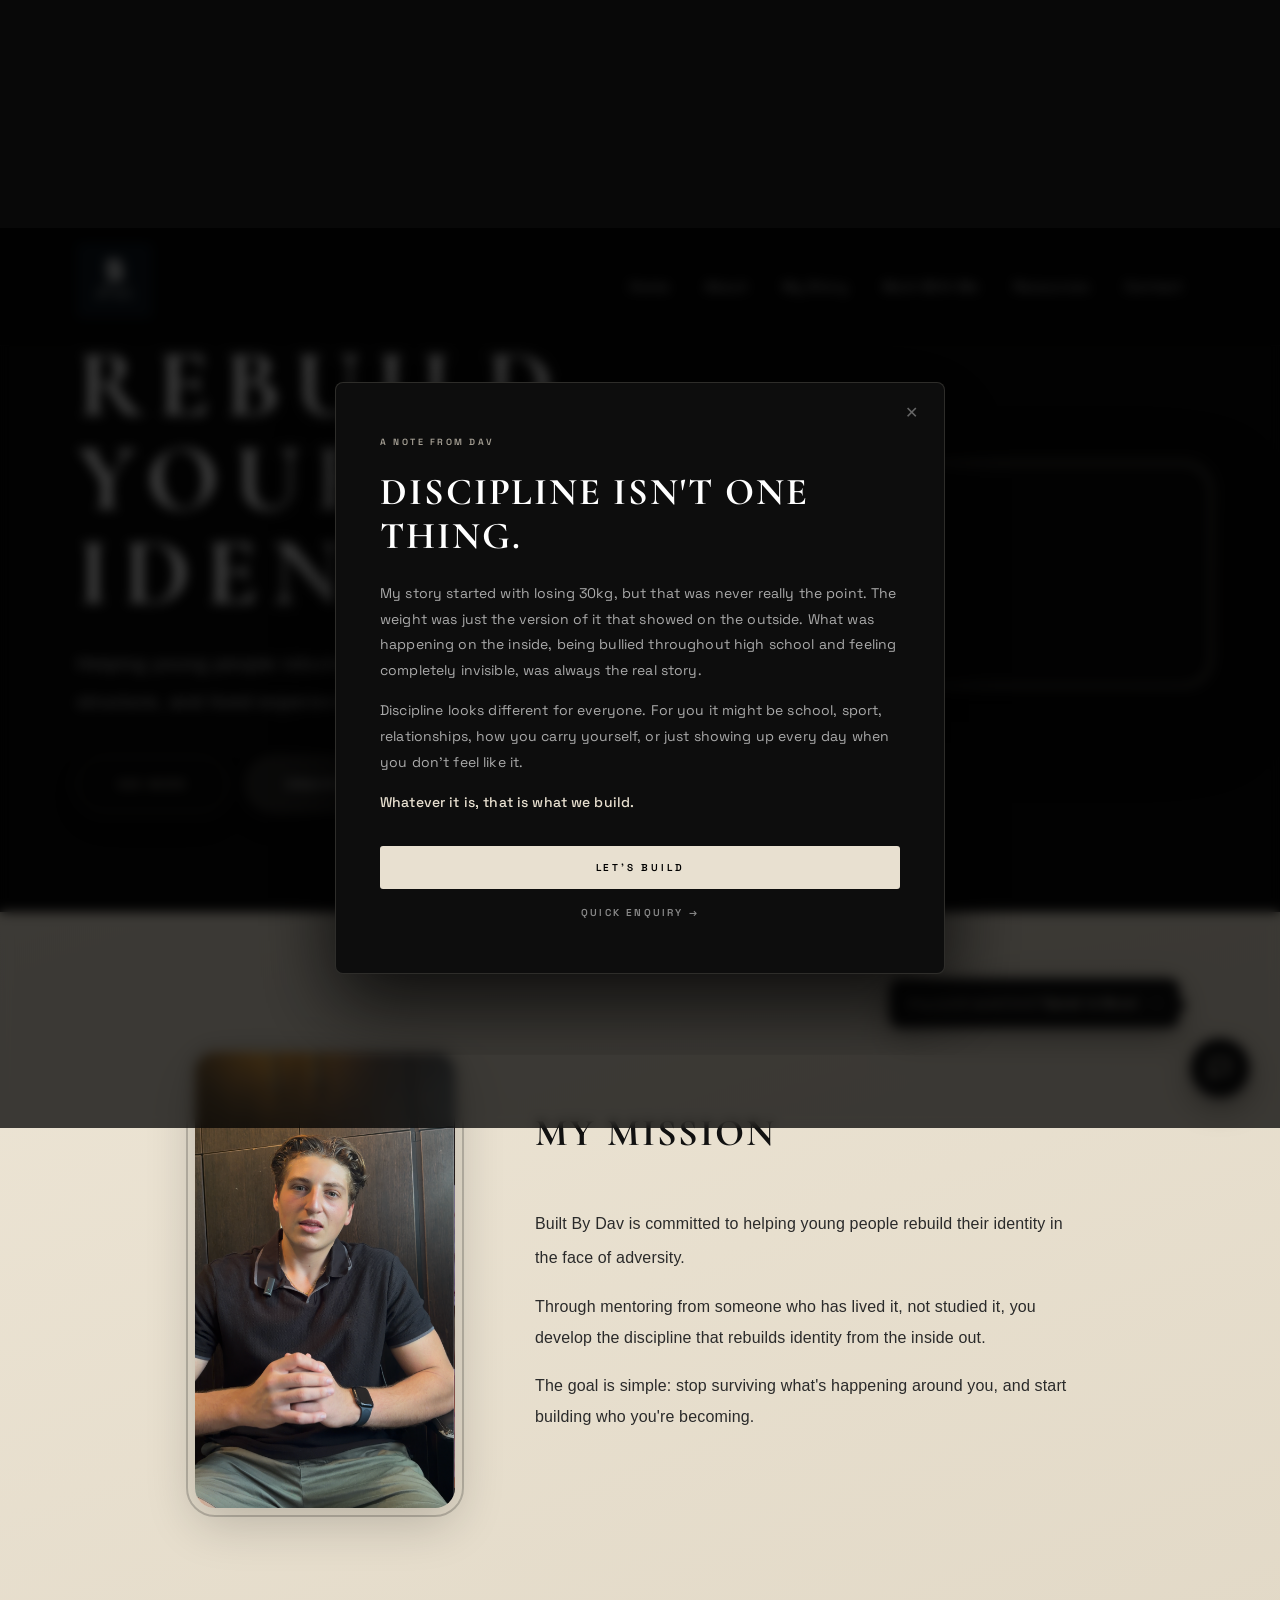
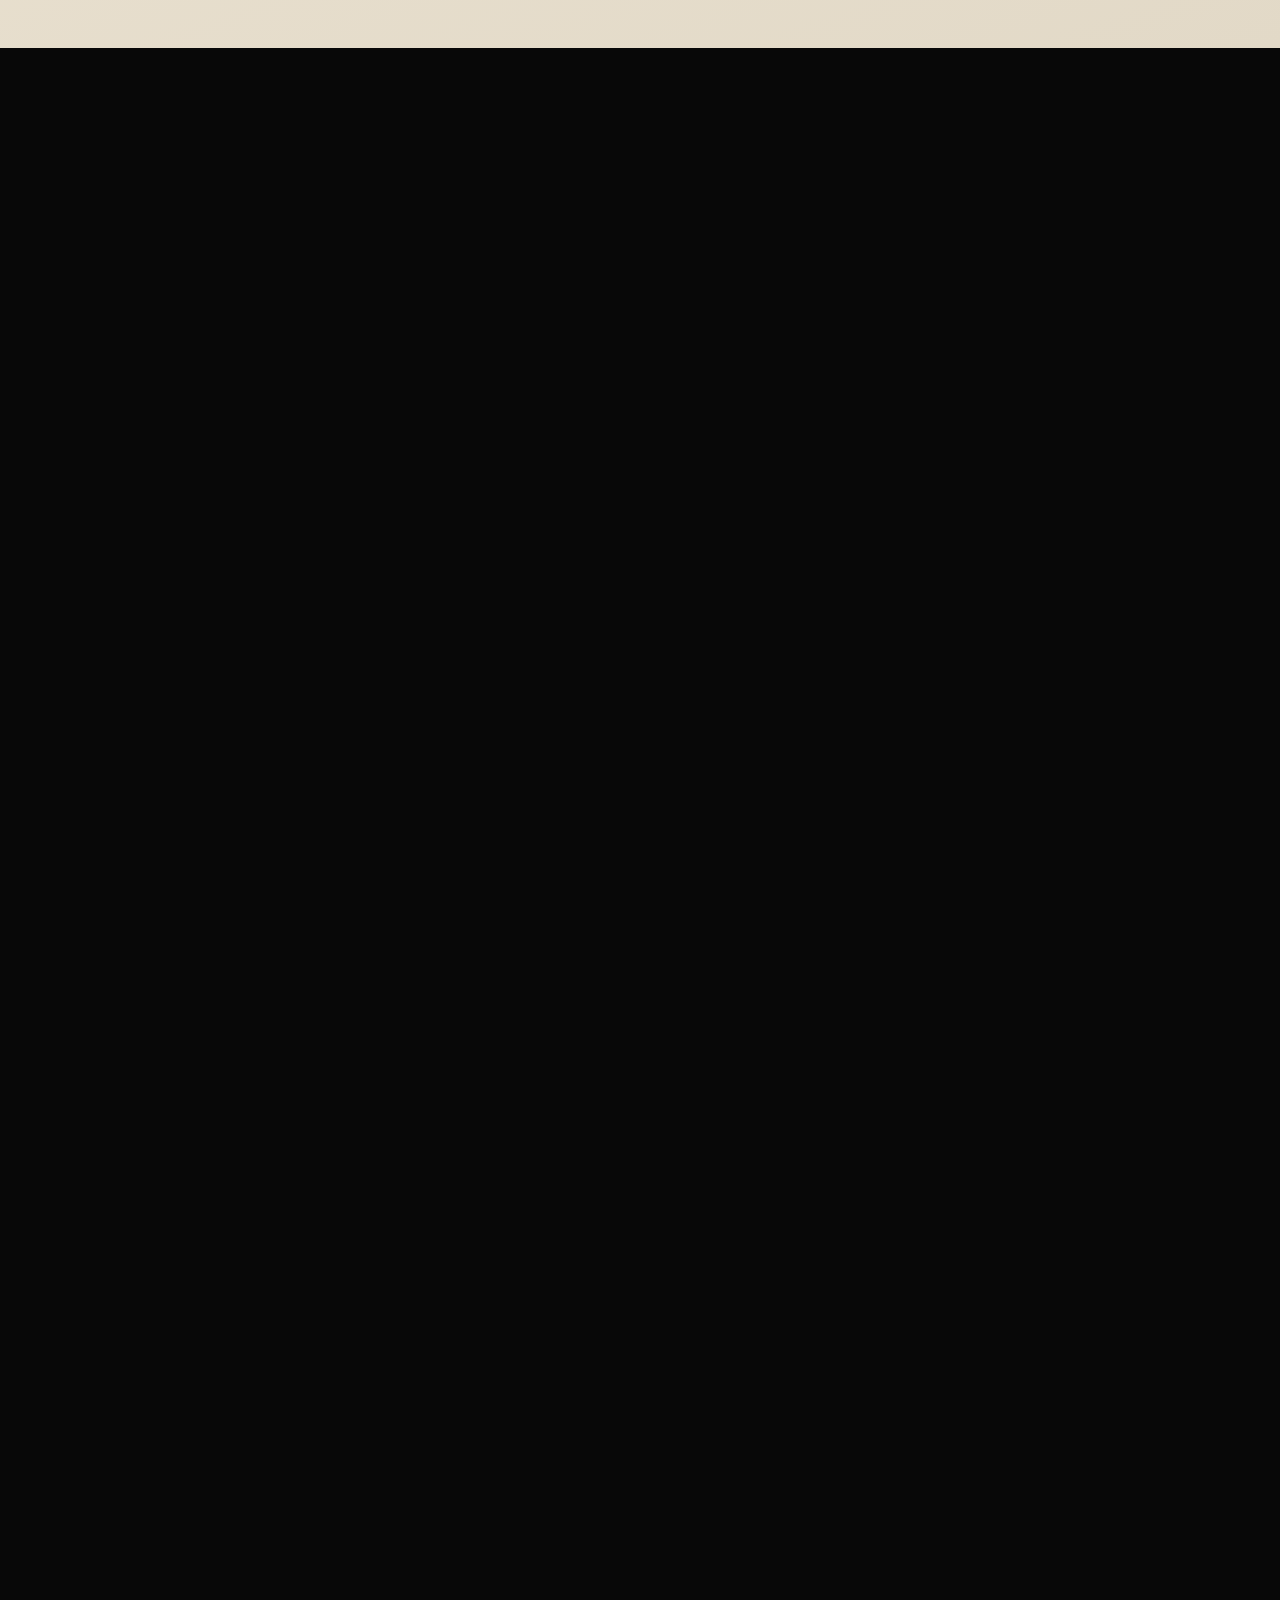
==== commit 863756dc: "update site" ====
--- a/index.html
+++ b/index.html
@@ -3337,7 +3337,81 @@
 #popup-cta:hover { background: white; transform: translateY(-2px); }
 #popup-enquire { display: block; text-align: center; margin-top: 14px; font-family: 'Space Grotesk', sans-serif !important; font-size: 10px; font-weight: 600; letter-spacing: 0.22em; text-transform: uppercase; color: #888; text-decoration: none; transition: 0.2s; }
 #popup-enquire:hover { color: #E8E0D0; }
-@media (max-width: 600px) { #popup-box { padding: 36px 26px; } #popup-heading { font-size: 30px; } }
+@media (max-width: 768px) {
+  #popup-overlay {
+    padding: max(10px, env(safe-area-inset-top)) clamp(10px, 3.5vw, 16px) max(10px, env(safe-area-inset-bottom));
+    align-items: flex-start;
+  }
+
+  #popup-box {
+    width: min(100%, 520px);
+    max-width: calc(100vw - 20px);
+    margin-top: 6px;
+    max-height: calc(100dvh - env(safe-area-inset-top) - env(safe-area-inset-bottom) - 20px);
+    overflow-y: auto;
+    -webkit-overflow-scrolling: touch;
+    padding: clamp(20px, 4.4vw, 30px) clamp(16px, 4.5vw, 26px);
+    border-radius: 10px;
+  }
+
+  #popup-heading {
+    font-size: clamp(24px, 6.2vw, 30px);
+    line-height: 1.18;
+    letter-spacing: 0.04em;
+    margin-bottom: 14px;
+  }
+
+  #popup-body, #popup-body2, #popup-body3 {
+    font-size: clamp(14px, 3.7vw, 15px) !important;
+    line-height: 1.62 !important;
+    margin-bottom: 10px !important;
+  }
+
+  #popup-body3 {
+    margin-bottom: 16px !important;
+  }
+
+  #popup-cta {
+    padding: 12px 14px;
+    font-size: 10px;
+    letter-spacing: 0.18em;
+  }
+
+  #popup-enquire {
+    margin-top: 12px;
+    letter-spacing: 0.16em;
+  }
+}
+
+@media (max-width: 430px) {
+  #popup-box {
+    width: calc(100vw - 16px);
+    max-width: calc(100vw - 16px);
+    padding: 18px 14px 16px;
+    border-radius: 9px;
+  }
+
+  #popup-tag {
+    font-size: 8px;
+    letter-spacing: 0.16em;
+    margin-bottom: 10px;
+  }
+
+  #popup-heading {
+    font-size: clamp(22px, 7vw, 27px);
+    margin-bottom: 10px;
+  }
+
+  #popup-body, #popup-body2, #popup-body3 {
+    font-size: 14px !important;
+    line-height: 1.56 !important;
+  }
+
+  #popup-close {
+    top: 10px;
+    right: 10px;
+  }
+}
 
 /* ================================================================
    SCROLL TYPOGRAPHY UPGRADE
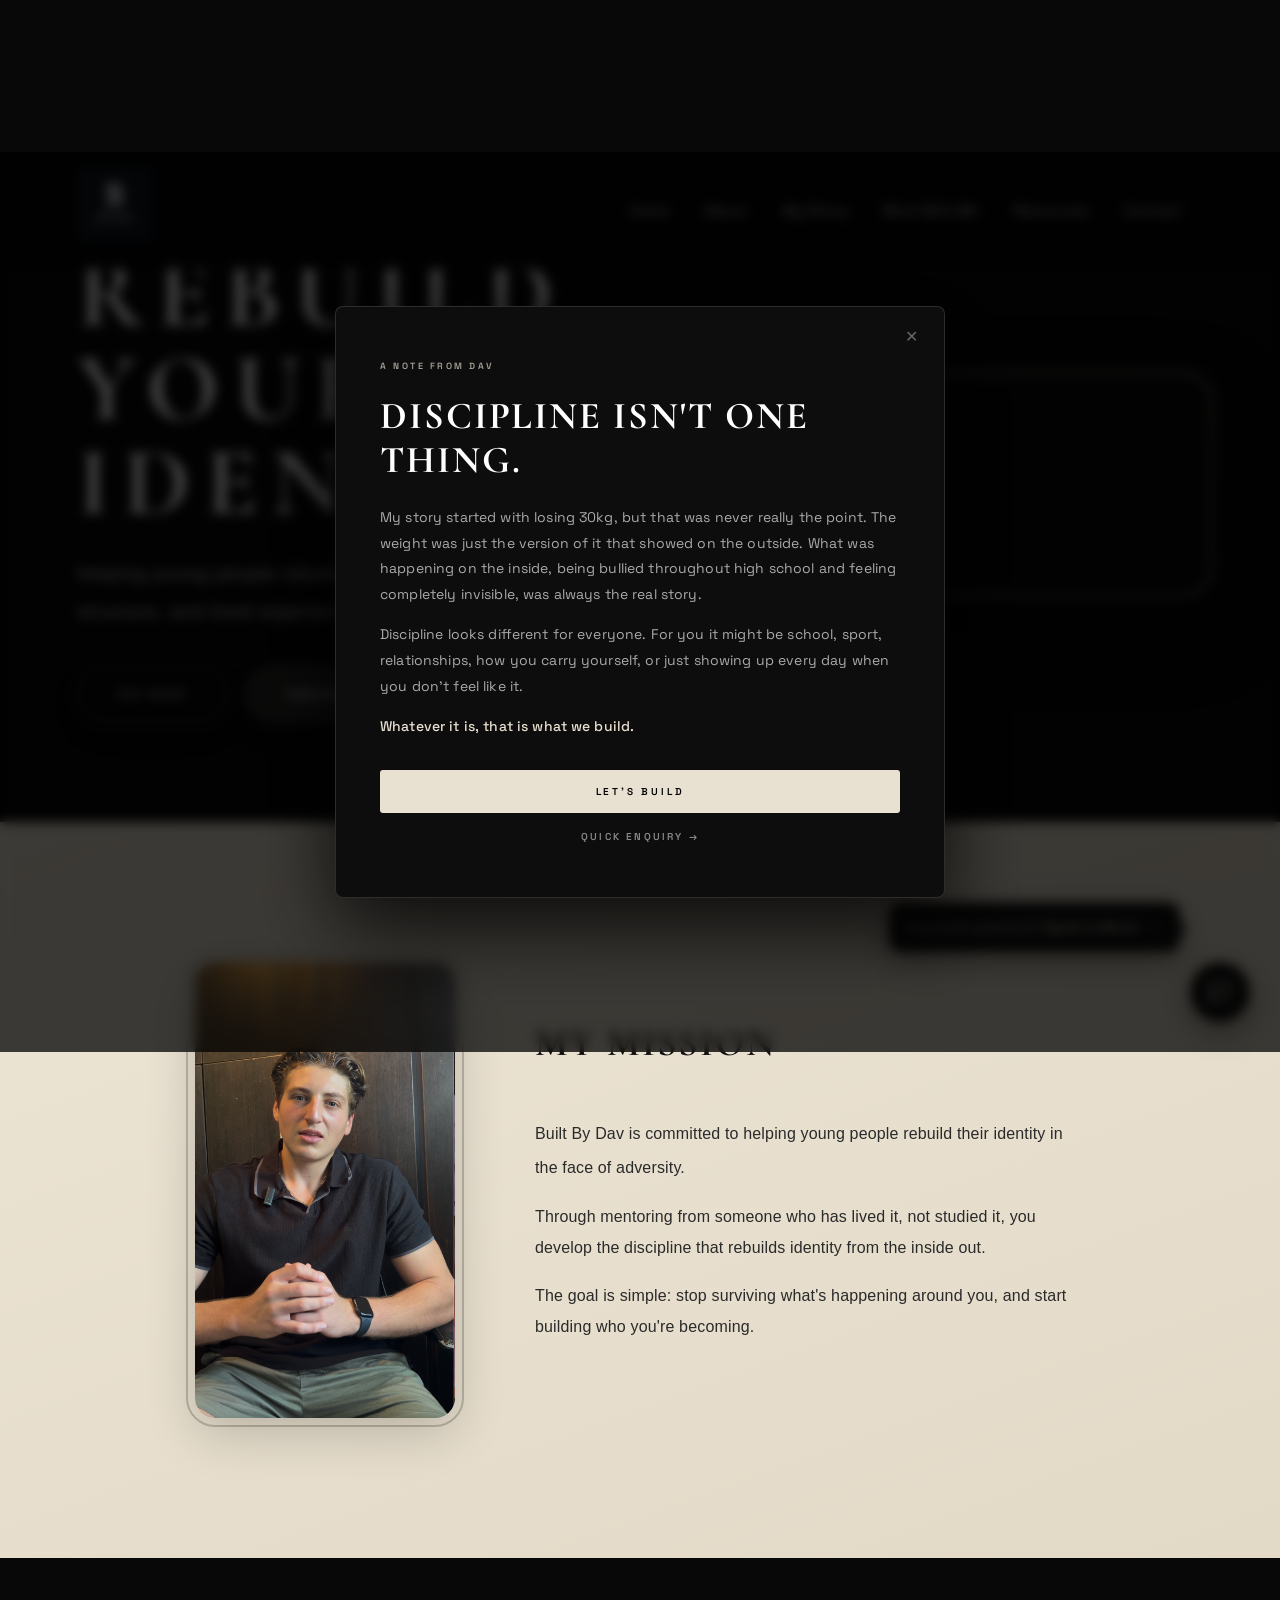
==== commit 6058e9f9: "update site" ====
--- a/index.html
+++ b/index.html
@@ -3344,10 +3344,11 @@
   }
 
   #popup-box {
-    width: min(100%, 520px);
-    max-width: calc(100vw - 20px);
+    width: min(66vw, 520px);
+    max-width: calc(100vw - 24px);
+    min-width: min(320px, calc(100vw - 24px));
     margin-top: 6px;
-    max-height: calc(100dvh - env(safe-area-inset-top) - env(safe-area-inset-bottom) - 20px);
+    max-height: calc((100dvh - env(safe-area-inset-top) - env(safe-area-inset-bottom)) * 0.66);
     overflow-y: auto;
     -webkit-overflow-scrolling: touch;
     padding: clamp(20px, 4.4vw, 30px) clamp(16px, 4.5vw, 26px);
@@ -3385,8 +3386,10 @@
 
 @media (max-width: 430px) {
   #popup-box {
-    width: calc(100vw - 16px);
+    width: calc((100vw - 16px) * 0.66);
     max-width: calc(100vw - 16px);
+    min-width: min(300px, calc(100vw - 16px));
+    max-height: calc((100dvh - env(safe-area-inset-top) - env(safe-area-inset-bottom)) * 0.66);
     padding: 18px 14px 16px;
     border-radius: 9px;
   }
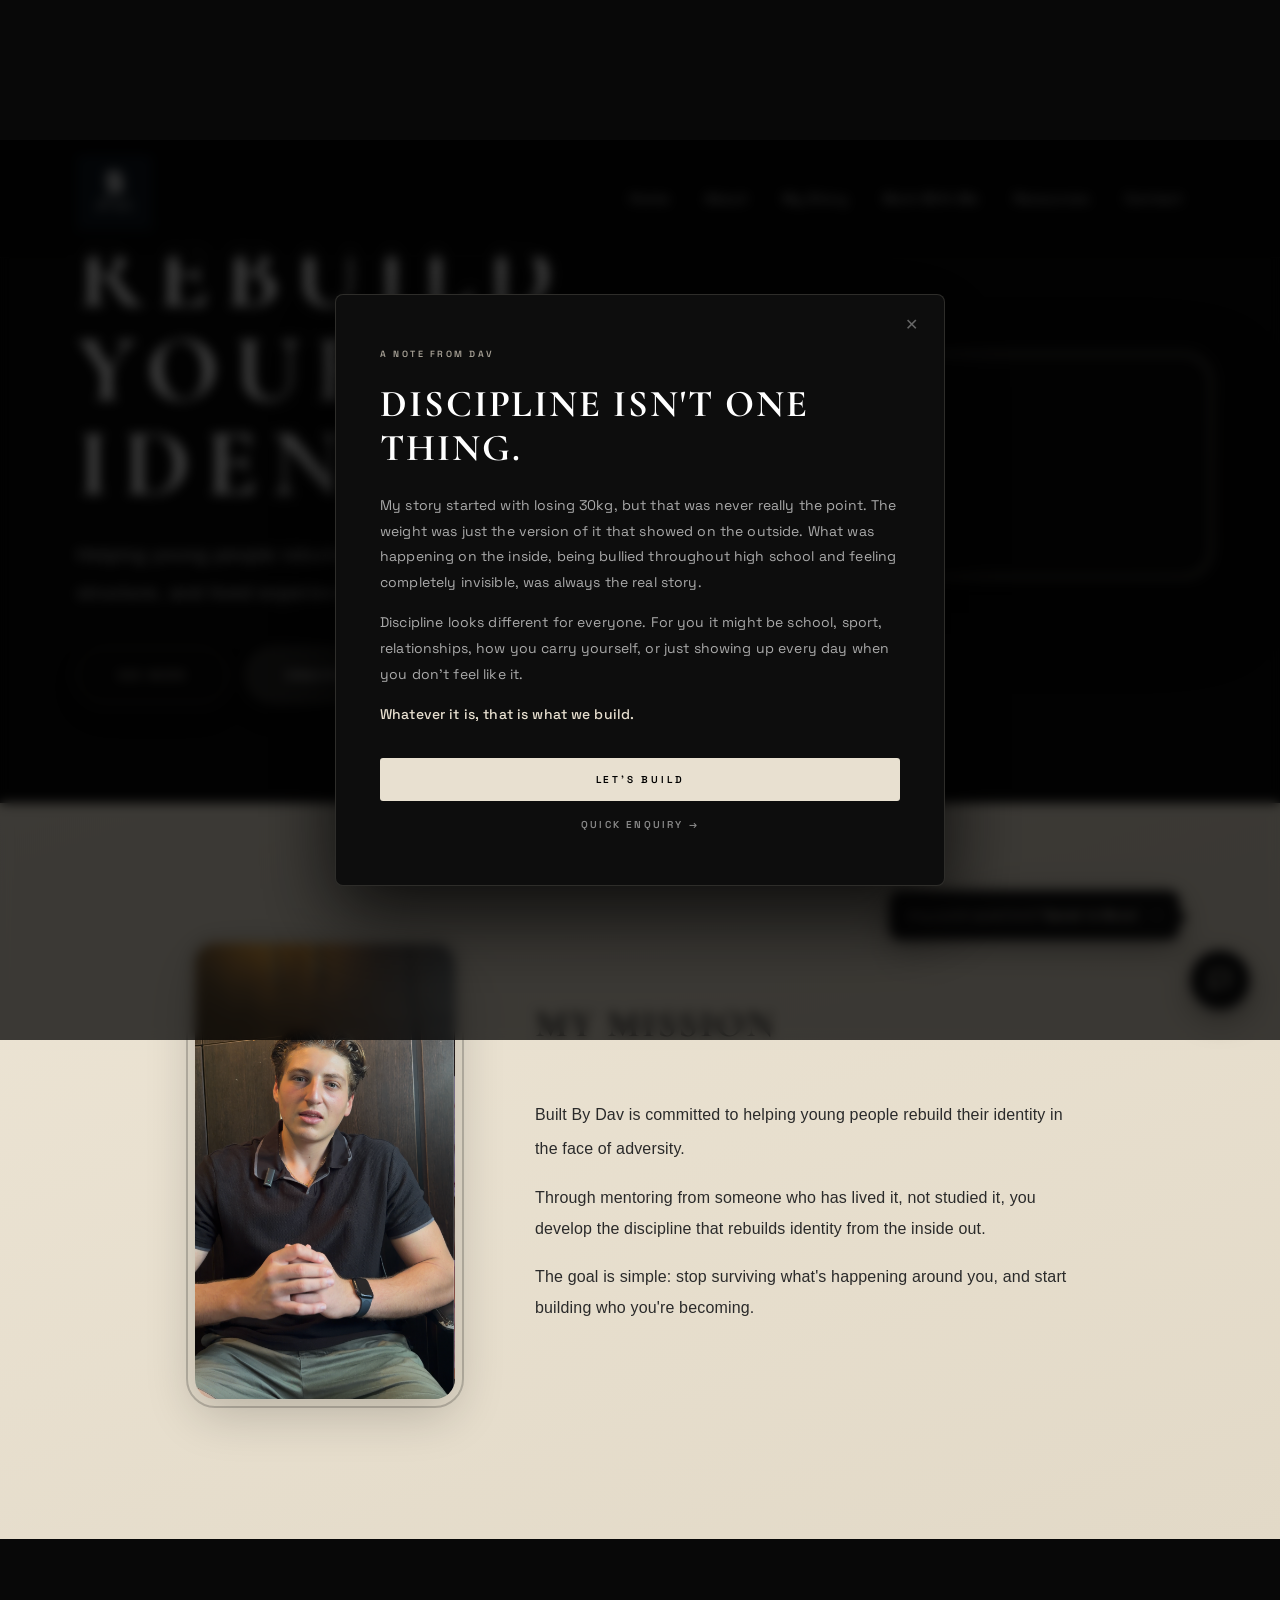
==== commit ee5d4818: "update website" ====
--- a/index.html
+++ b/index.html
@@ -2350,7 +2350,7 @@
 
     <div class="resource-item">
       <h3>Identity & Personal Growth</h3>
-      <p>What happens when everything falls apart. And how rebuilding yourself from scratch is possible, I did it.</p>
+      <p>What happens when everything falls apart, and how rebuilding yourself from scratch is possible, I did it.</p>
       <a href="identity.html">Read article →</a>
     </div>
 
